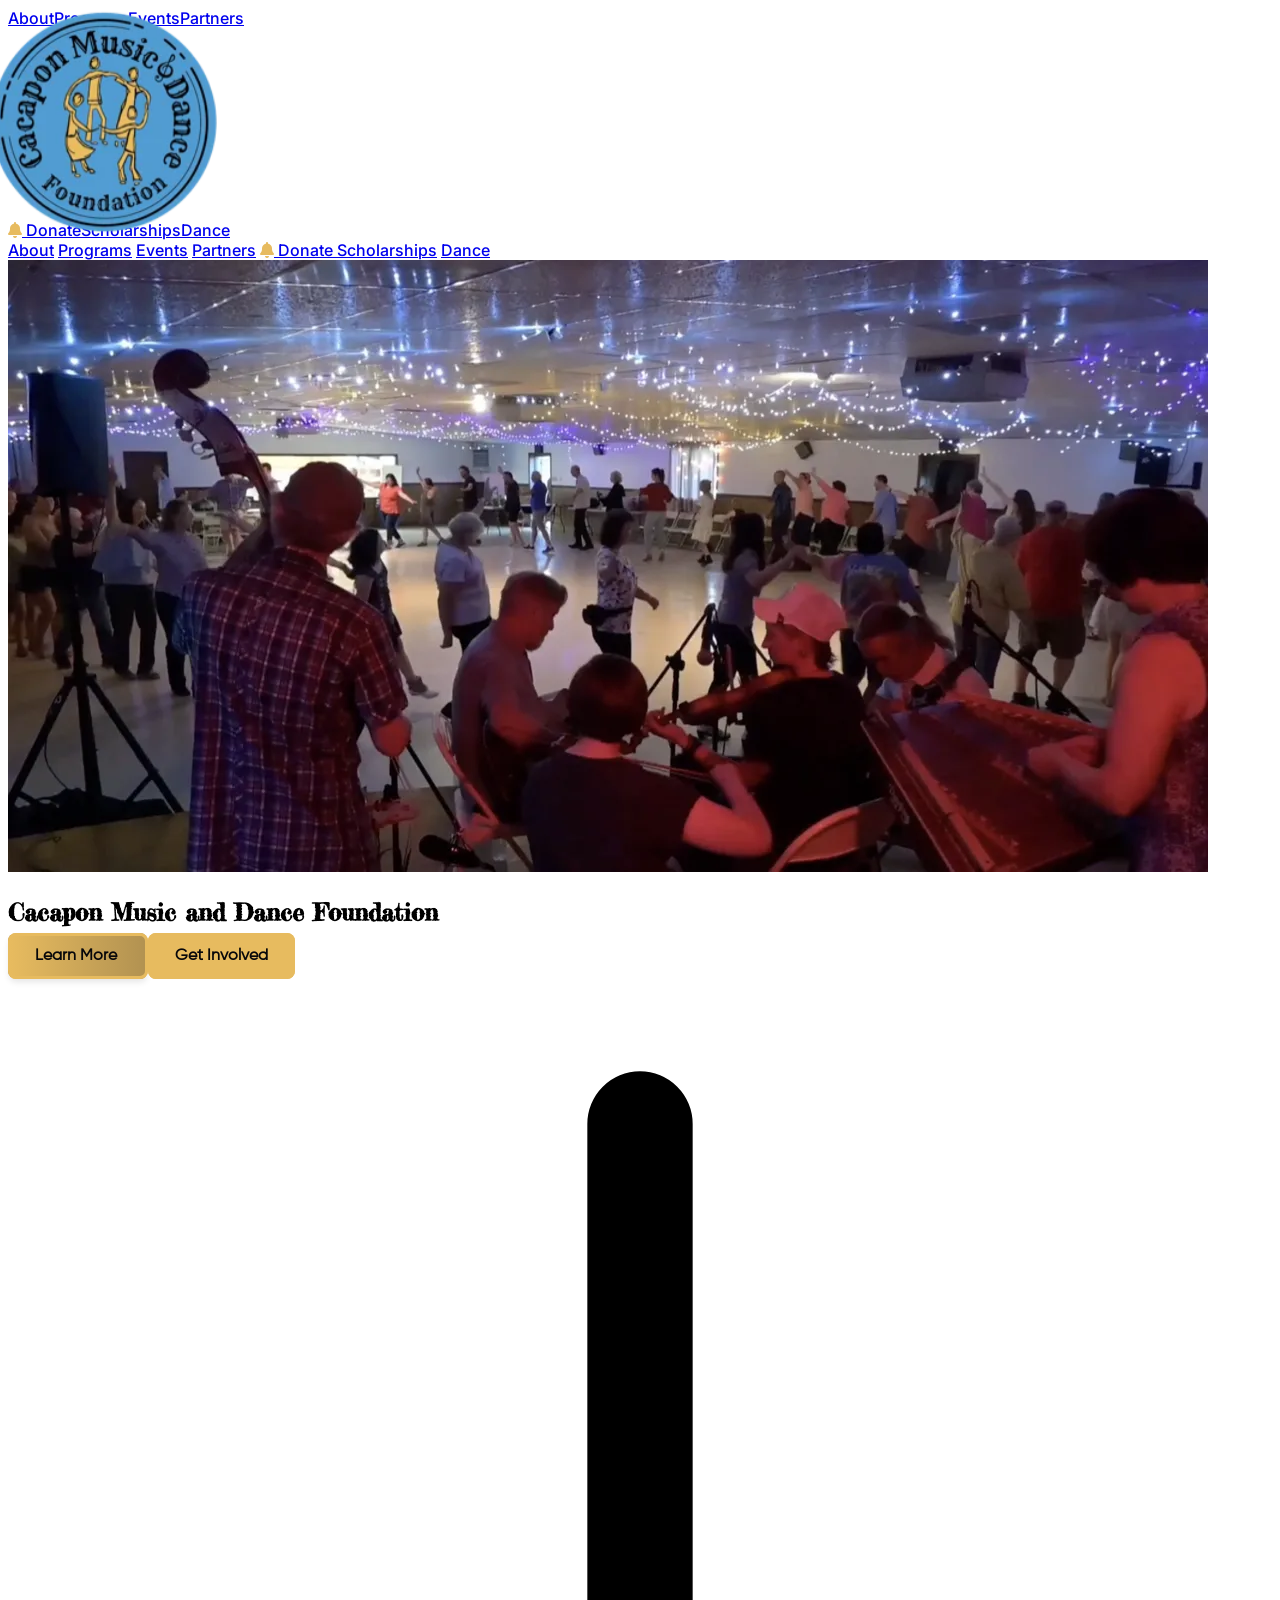
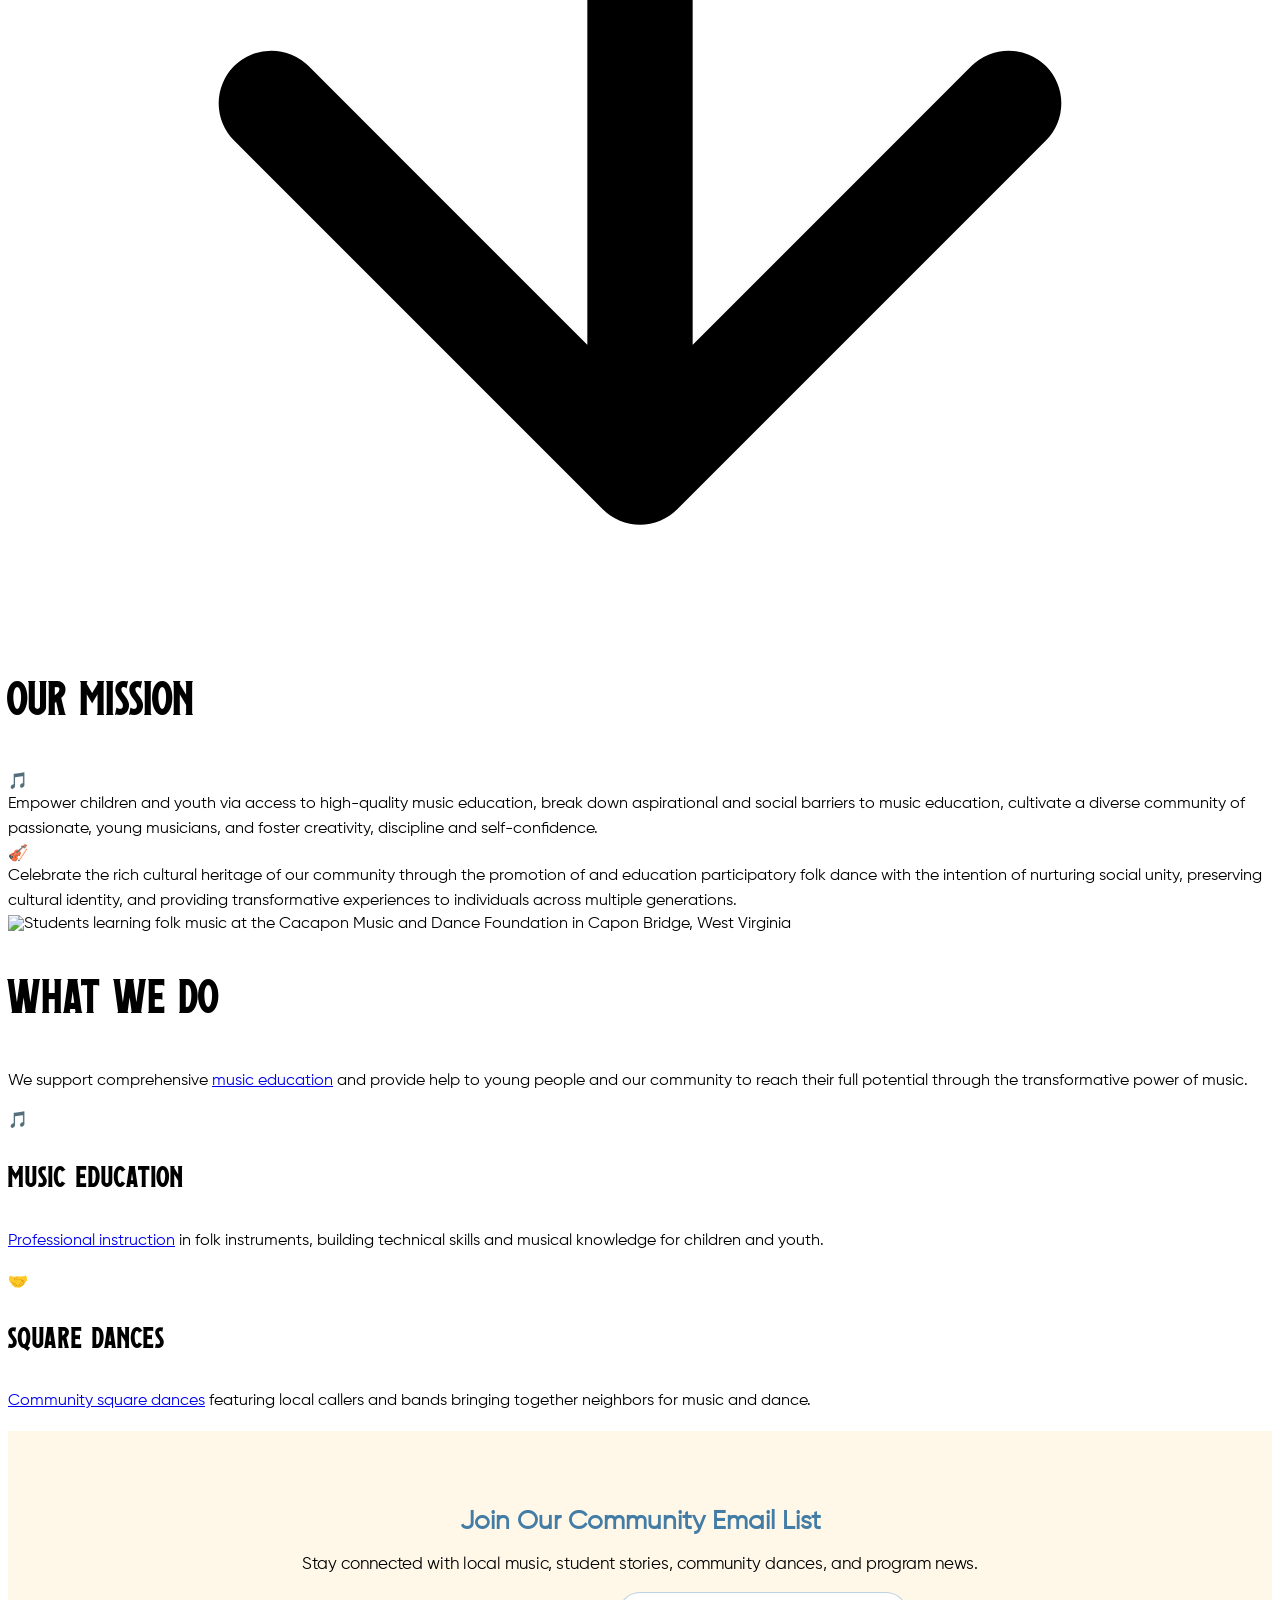
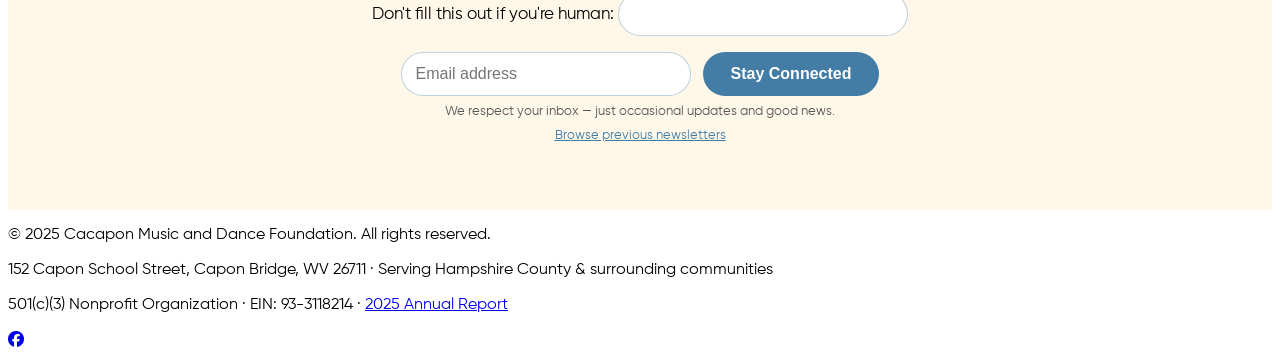
==== index.html @ 74c89f66 "Updated footers for FB icon; FAQ integration with sitemap.xml, llms.txt; Detail to events calendar" ====
<!DOCTYPE html>
<html lang="en">
<head>
    <meta charset="UTF-8">
    <meta name="viewport" content="width=device-width, initial-scale=1.0">
    <link rel="preload" as="image" href="images/CMDF_LOGO_COLOR_8_x8_300_dpi.webp">

    <title>Cacapon Music and Dance Foundation - Community Music & Dance in Capon Bridge, WV</title>
    <meta name="description" content="Cacapon Music and Dance Foundation is a nonprofit arts organization empowering youth in Capon Bridge, WV through music and dance education and community engagement.">

    <!-- Open Graph -->
    <meta property="og:title" content="Cacapon Music and Dance Foundation" />
    <meta property="og:description" content="Empowering youth through music education and community folk dance in Capon Bridge, West Virginia." />
    <meta property="og:image" content="https://cacaponmusicanddancefoundation.netlify.app/images/og-share.jpg" />
    <meta property="og:image:width" content="1200" />
    <meta property="og:image:height" content="630" />
    <meta property="og:url" content="https://cacaponmusicanddancefoundation.netlify.app/" />
    <meta property="og:type" content="website" />
    <meta name="twitter:card" content="summary_large_image" />
    <meta name="twitter:title" content="Cacapon Music and Dance Foundation" />
    <meta name="twitter:description" content="Empowering youth through music education and community folk dance in Capon Bridge, West Virginia." />
    <meta name="twitter:image" content="https://cacaponmusicanddancefoundation.netlify.app/images/og-share.jpg" />

    <!-- Canonical URL -->
    <link rel="canonical" href="https://cacaponmusicanddancefoundation.netlify.app/" />

    <!-- Structured Data -->
    <script type="application/ld+json">
    {
      "@context": "https://schema.org",
      "@type": "NonprofitOrganization",
      "name": "Cacapon Music and Dance Foundation",
      "url": "https://cacaponmusicanddancefoundation.netlify.app",
      "logo": "https://cacaponmusicanddancefoundation.netlify.app/images/CMDF_LOGO_COLOR_8_x8_300_dpi.webp",
      "description": "A nonprofit organization providing music education and folk dance programs for children and the community in Capon Bridge, West Virginia.",
      "address": {
        "@type": "PostalAddress",
        "streetAddress": "152 Capon School Street",
        "addressLocality": "Capon Bridge",
        "addressRegion": "WV",
        "postalCode": "26711",
        "addressCountry": "US"
      },
      "areaServed": {
        "@type": "Place",
        "name": "Hampshire County, West Virginia"
      }
    }
    </script>
    <!-- Tailwind CSS (built) -->
    <link rel="stylesheet" href="assets/tailwind-built.css">

    <!-- Google Fonts -->
    <link rel="preconnect" href="https://fonts.googleapis.com">
    <link rel="preconnect" href="https://fonts.gstatic.com" crossorigin>
    <link href="https://fonts.googleapis.com/css2?family=Roboto:wght@300;400;500;700&family=Fredericka+the+Great&family=Elms+Sans:ital,wght@0,100..900;1,100..900&family=Inter:wght@400;500;600&display=swap" rel="stylesheet" media="print" onload="this.media='all'">

    <!-- Font Awesome for social media icons -->
    <link rel="stylesheet" href="https://cdnjs.cloudflare.com/ajax/libs/font-awesome/6.5.1/css/all.min.css" integrity="sha512-DTOQO9RWCH3ppGqcWaEA1BIZOC6xxalwEsw9c2QQeAIftl+Vegovlnee1c9QX4TctnWMn13TZye+giMm8e2LwA==" crossorigin="anonymous" referrerpolicy="no-referrer" media="print" onload="this.media='all'" />

    <link rel="stylesheet" href="assets/palette.css" media="print" onload="this.media='all'">
    <!-- CMDF Component Styles -->
    <link rel="stylesheet" href="assets/cmdf-components.css?v=2">

    <!-- Page-specific Styles -->
    <style>
        .hero-bg {
            background-image: linear-gradient(rgba(0,0,0,0.4), rgba(0,0,0,0.4)), url('https://images.unsplash.com/photo-1493225457124-a3eb161ffa5f?ixlib=rb-4.0.3&ixid=M3wxMjA3fDB8MHxwaG90by1wYWdlfHx8fGVufDB8fHx8fA%3D%3D&auto=format&fit=crop&w=2070&q=80');
            background-size: cover;
            background-position: center;
        }

        .get-involved-bg {
            background-image: linear-gradient(rgba(245,245,245,0.85), rgba(245,245,245,0.85)), url('images/kids_outdoor_recital.webp');
            background-size: cover;
            background-position: center;
            background-attachment: fixed;
        }

        /* Inline styles moved to cmdf-components.css for better organization */
    </style>
</head>
<body class="scroll-smooth">
    <!-- Header with centered logo on black background -->
    <header class="bg-black fixed w-full top-0 z-50">
        <nav class="container mx-auto px-6 py-4 relative flex items-center justify-between">
            <!-- Left Nav (desktop) -->
            <div class="hidden lg:flex items-center space-x-6 text-white">
                <a href="about.html" class="font-medium px-2 py-1 hover:text-gold transition-colors">About</a>
                <a href="programs.html" class="font-medium px-2 py-1 hover:text-gold transition-colors">Programs</a>
                <a href="events.html" class="font-medium px-2 py-1 hover:text-gold transition-colors">Events</a>
                <a href="partners.html" class="font-medium px-2 py-1 hover:text-gold transition-colors">Partners</a>
            </div>

            <!-- Mobile Menu Button -->
            <button id="mobile-menu-btn" class="lg:hidden text-white" aria-label="Toggle navigation menu">
                <svg class="w-6 h-6" fill="none" stroke="currentColor" viewBox="0 0 24 24">
                    <path stroke-linecap="round" stroke-linejoin="round" stroke-width="2" d="M4 6h16M4 12h16M4 18h16"></path>
                </svg>
            </button>

            <!-- Centered Logo -->
            <div class="absolute left-1/2 top-full -translate-x-1/2 -translate-y-[45%]">
                <a href="index.html" class="inline-block">
                    <img id="header-logo" src="images/CMDF_LOGO_COLOR_8_x8_300_dpi.webp" alt="Cacapon Music and Dance Foundation logo" class="h-20 md:h-24 w-auto object-contain transition-all duration-300 ease-in-out" width="192" height="188" fetchpriority="high" />
                </a>
            </div>

            <!-- Right Nav (desktop) -->
            <div class="hidden lg:flex items-center space-x-6 text-white">
                <a href="donate.html" class="font-medium px-2 py-1 hover:text-gold transition-colors flex items-center gap-2">
                    <i class="fas fa-bell text-sm text-gold bell-continuous"></i>
                    Donate
                </a>
                <a href="scholarships.html" class="font-medium px-2 py-1 hover:text-gold transition-colors">Scholarships</a>
                <a href="dance.html" class="font-medium px-2 py-1 hover:text-gold transition-colors">Dance</a>
            </div>
        </nav>

        <!-- Mobile Menu -->
        <div id="mobile-menu" class="lg:hidden hidden bg-black border-t border-white/10">
            <div class="px-6 py-4 space-y-4">
                <a href="about.html" class="block text-white hover:text-gold font-medium">About</a>
                <a href="programs.html" class="block text-white hover:text-gold font-medium">Programs</a>
                <a href="events.html" class="block text-white hover:text-gold font-medium">Events</a>
                <a href="partners.html" class="block text-white hover:text-gold font-medium">Partners</a>
                <a href="index.html#support" class="block text-white hover:text-gold font-medium flex items-center gap-2">
                    <i class="fas fa-bell text-sm text-gold bell-continuous"></i>
                    Donate
                </a>
                <a href="contact.html#scholarships" class="block text-white hover:text-gold font-medium">Scholarships</a>
                <a href="dance.html" class="block text-white hover:text-gold font-medium">Dance</a>
            </div>
        </div>
    </header>

    <!-- Hero Section with video background -->
    <section id="hero" class="relative min-h-screen text-white">
        <!-- Video background -->
        <div class="hero-container absolute inset-0 overflow-hidden">
            <video class="w-full h-full object-cover" autoplay loop muted playsinline preload="metadata" poster="images/poster-video.webp">
                <source src="images/square-dance-trimmed.mp4" type="video/mp4">
                Your browser does not support the video tag.
            </video>
            <!-- Dark overlay for readability -->
            <div class="absolute inset-0 bg-black/50"></div>
        </div>

        <!-- Overlayed content using responsive typography -->
        <div class="relative z-10 container mx-auto px-6 text-center flex items-center justify-center min-h-screen fade-in font-hero">
            <div>
                <h1 id="title" class="text-5xl md:text-7xl font-normal mb-6 leading-tight font-fredericka">
                    Cacapon Music and Dance Foundation
                </h1>

                <div class="flex flex-col sm:flex-row gap-8 justify-center">
                    <a href="#get-involved" class="btn-cmdf-primary text-lg px-8 py-4">
                        Learn More
                    </a>
                    <a href="donate.html" class="btn-cmdf-secondary text-lg px-8 py-4">
                        Get Involved
                    </a>
                </div>
            </div>
        </div>

        <!-- Scroll indicator -->
        <div class="absolute bottom-8 left-1/2 transform -translate-x-1/2 text-white animate-bounce">
            <svg class="w-6 h-6" fill="none" stroke="currentColor" viewBox="0 0 24 24">
                <path stroke-linecap="round" stroke-linejoin="round" stroke-width="2" d="M19 14l-7 7m0 0l-7-7m7 7V3"></path>
            </svg>
        </div>
    </section>

    <!-- About Section with Style Guide Cards -->
    <section id="about" class="py-20 bg-white">
        <div class="container mx-auto px-6">
            <div class="max-w-6xl mx-auto">
                <div class="grid lg:grid-cols-2 gap-12 items-center">
                    <div class="fade-in">
                        <h2 class="text-display-lg text-cmdf-black mb-6">
                            Our mission
                        </h2>
                        <p class="text-lg text-medium-gray mb-6 leading-relaxed">
                            
                        </p>
                        <div class="space-y-4">
                            <div class="flex items-center space-x-4">
                                <div class="icon-circle-gold">
                                    <span class="font-bold">🎵</span>
                                </div>
                                <span class="text-body text-cmdf-black font-medium">Empower children and youth via access to high-quality music education, break down aspirational and social barriers to music education, cultivate a diverse community of passionate, young musicians, and foster creativity, discipline and self-confidence.</span>
                            </div>
                            <div class="flex items-center space-x-4">
                                <div class="icon-circle-gold">
                                    <span class="font-bold">🎻</span>
                                </div>
                                <span class="text-body text-cmdf-black font-medium">Celebrate the rich cultural heritage of our community through the promotion of and education participatory folk dance with the intention of nurturing social unity, preserving cultural identity, and providing transformative experiences to individuals across multiple generations.</span>
                            </div>
                        </div>
                    </div>
                    <div class="fade-in">
                        <img src="https://images.unsplash.com/photo-1511379938547-c1f69419868d?ixlib=rb-4.0.3&ixid=M3wxMjA3fDB8MHxwaG90by1wYWdlfHx8fGVufDB8fHx8fA%3D%3D&auto=format&fit=crop&w=1470&q=80"
                             alt="Students learning folk music at the Cacapon Music and Dance Foundation in Capon Bridge, West Virginia"
                             class="rounded-lg shadow-xl w-full h-96 object-cover">
                    </div>
                </div>
            </div>
        </div>
    </section>

    <!-- Get Involved Section using Style Guide Cards -->
    <section  id="get-involved" class="py-20 get-involved-bg">
        <div class="container mx-auto px-6">
            <div class="text-center mb-16 fade-in">
                <h2 class="text-display-lg text-cmdf-black mb-6">What We Do</h2>
                <p class="text-body-lg text-medium-gray max-w-3xl mx-auto">
                    We support comprehensive <a href="programs.html" class="text-cmdf-blue hover:text-gold transition-colors underline">music education</a> and provide help to young people and our community to reach their full potential through the transformative power of music.
                </p>
            </div>

            <div class="grid md:grid-cols-2 gap-8 max-w-4xl mx-auto">
                <div class="card-cmdf fade-in-delay-1 text-center p-8">
                    <div class="w-20 h-20 bg-gold rounded-full flex items-center justify-center mx-auto mb-6">
                        <span class="text-3xl">🎵</span>
                    </div>
                    <h3 class="text-heading-lg text-cmdf-black mb-4">Music Education</h3>
                    <p class="text-body text-medium-gray">
                        <a href="scholarships.html" class="text-medium-gray hover:text-gold transition-colors underline">Professional instruction</a> in folk instruments, building technical skills and musical knowledge for children and youth.
                    </p>
                </div>

                <div class="card-cmdf fade-in-delay-3 text-center p-8">
                    <div class="w-20 h-20 bg-gold rounded-full flex items-center justify-center mx-auto mb-6">
                        <span class="text-3xl">🤝</span>
                    </div>
                    <h3 class="text-heading-lg text-cmdf-black mb-4">Square Dances</h3>
                    <p class="text-body text-medium-gray">
                        <a href="dance.html" class="text-medium-gray hover:text-gold transition-colors underline">Community square dances</a> featuring local callers and bands bringing together neighbors for music and dance.
                    </p>
                </div>
            </div>
        </div>
    </section>
    <!-- Footer Email Signup -->
    <section class="footer-strip">
        <div class="footer-strip-inner">
            <h3>Join Our Community Email List</h3>
            <p>
                Stay connected with local music, student stories, community dances, and program news.
            </p>

            <form name="footer-signup" method="POST" data-netlify="true" data-netlify-honeypot="bot-field">
                <input type="hidden" name="form-name" value="footer-signup">
                <p class="hidden">
                    <label>Don't fill this out if you're human:
                        <input name="bot-field" />
                    </label>
                </p>

                <div class="footer-form-row">
                    <input type="email" name="email" placeholder="Email address" required>
                    <button type="submit">Stay Connected</button>
                </div>

                <small class="privacy-note">
                    We respect your inbox — just occasional updates and good news.
                </small>
            </form>
            <p style="margin-top: 8px; font-size: smaller; font-family: 'Gilroy', sans-serif;">
                <a href="https://us7.campaign-archive.com/home/?u=f2b562a267fa144877802007c&amp;id=85efa6d2bb"
                   target="_blank" rel="noopener noreferrer"
                   style="color: #437ca5;" class="underline hover:opacity-75 transition-opacity">
                    Browse previous newsletters
                </a>
            </p>
        </div>
    </section>

    <!-- Footer -->
    <footer class="bg-black py-6">
        <div class="container mx-auto px-6 text-center">
            <p class="text-white font-medium">
                © 2025 Cacapon Music and Dance Foundation. All rights reserved.
            </p>
            <p class="text-white/60 text-sm mt-1" style="font-family: 'Gilroy', sans-serif;">
                152 Capon School Street, Capon Bridge, WV 26711 · Serving Hampshire County &amp; surrounding communities
            </p>
            <p class="text-white/60 text-sm mt-1" style="font-family: 'Gilroy', sans-serif;">
                501(c)(3) Nonprofit Organization · EIN: 93-3118214 ·
                <a href="2025%20Annual%20Report.pdf" target="_blank" rel="noopener noreferrer" class="text-gold hover:underline">2025 Annual Report</a>
            </p>
            <div class="mt-4 flex justify-center">
                <a href="https://www.facebook.com/groups/caponbridgeoldtimemusicanddance"
                   target="_blank" rel="noopener noreferrer"
                   aria-label="CMDF on Facebook"
                   class="text-white/50 hover:text-gold transition-colors">
                    <i class="fa-brands fa-facebook text-2xl"></i>
                </a>
            </div>
        </div>
    </footer>

    <!-- JavaScript -->
    <script src="assets/js/main.js" defer></script>
</body>
</html>
---- assets/palette.css ----
:root{--steel-blue:#437CA5;--celestial-blue:#549ED2;--hunyadi-yellow:#E7BB5F;--lion:#B29251;--cmdf-black:#07070A;--light-gray:#f5f5f5;--medium-gray:#666666;--color-primary:var(--steel-blue);--color-secondary:var(--celestial-blue);--color-accent:var(--hunyadi-yellow);--color-accent-dark:var(--lion);--color-dark:var(--cmdf-black);--color-light:var(--light-gray);--color-medium:var(--medium-gray)}.contact-newsletter{background:#fbf5e6;padding:90px 20px;display:flex;justify-content:center}.contact-wrapper{max-width:850px;background:#fff;border-radius:14px;padding:50px;box-shadow:0 18px 45px rgba(0,0,0,.12)}.contact-newsletter h2{margin-top:0;color:#437ca5;font-size:32px;font-weight:700}.contact-intro{color:#2e2e35;font-size:18px;line-height:1.5;margin-bottom:25px}.form-grid{display:grid;grid-template-columns:1fr 1fr;gap:20px}.contact-newsletter label{display:block;color:#1e1e24;font-weight:600;margin-bottom:10px}.contact-newsletter input,.contact-newsletter textarea{width:100%;padding:12px 14px;border-radius:10px;border:1.5px solid rgba(67,124,165,.35);font-size:16px;margin-top:6px}.contact-newsletter input:focus,.contact-newsletter textarea:focus{outline:0;border-color:#437ca5;box-shadow:0 0 0 2px rgba(67,124,165,.2)}.checkbox-row{display:flex;align-items:center;gap:10px;margin:20px 0;font-weight:500}.checkbox-row input{width:auto}.contact-btn{background:#437ca5;color:#fff;border:none;border-radius:50px;padding:14px 34px;font-size:18px;font-weight:700;cursor:pointer;transition:background .25s ease}.contact-btn:hover{background:#549ed2}.contact-note{font-size:14px;color:#555;margin-top:15px}@media (max-width:700px){.form-grid{grid-template-columns:1fr}.contact-wrapper{padding:35px 20px}}.footer-strip{background:#fff8e9;padding:50px 20px}.footer-strip-inner{max-width:900px;margin:auto;text-align:center}.footer-strip h3{color:#437ca5;font-size:26px;margin-bottom:10px}.footer-strip p{font-size:17px;margin-bottom:16px}.footer-form-row{display:flex;justify-content:center;gap:12px;flex-wrap:wrap}.footer-strip input{padding:12px 14px;border-radius:40px;border:1.5px solid rgba(67,124,165,.35);min-width:260px;font-size:16px}.footer-strip input:focus{outline:0;border-color:#437ca5;box-shadow:0 0 0 2px rgba(67,124,165,.2)}.footer-strip button{background:#437ca5;color:#fff;border-radius:40px;border:none;padding:12px 28px;font-size:16px;font-weight:700;cursor:pointer;transition:background .25s ease}.footer-strip button:hover{background:#549ed2}.privacy-note{display:block;margin-top:8px;color:#555}@media (max-width:700px){.footer-form-row{flex-direction:column}.footer-strip button{width:100%}.footer-strip input{width:100%}}.thankyou-wrapper{max-width:720px;margin:80px auto;background:#fff;padding:32px 40px;border-radius:14px;box-shadow:0 14px 30px rgba(0,0,0,.1);text-align:center;line-height:1.5}.thankyou-wrapper h1{color:#437ca5;font-size:32px;font-weight:700;margin-bottom:20px}.thankyou-wrapper p{color:#2e2e35;font-size:18px;margin-bottom:20px}.btn{display:inline-block;margin-top:20px;padding:12px 22px;background:#437ca5;color:#fff;border-radius:10px;text-decoration:none;font-weight:600;transition:background .25s ease}.btn:hover{background:#549ed2}
---- assets/cmdf-components.css ----
@font-face{font-family:'Howards Eight';src:url('./howards-eight.ttf') format('truetype');font-weight:400;font-style:normal;font-display:swap}@font-face{font-family:Gilroy;src:url('./Gilroy-Regular.ttf') format('truetype');font-weight:400;font-style:normal;font-display:swap}body{font-family:Gilroy,Roboto,-apple-system,BlinkMacSystemFont,'Segoe UI',sans-serif}.typography-display{font-family:'Howards Eight',serif;line-height:1.1;letter-spacing:-.025em}.typography-heading{font-family:'Howards Eight',serif;line-height:1.2;letter-spacing:-.01em}.typography-body{font-family:Gilroy,sans-serif;line-height:1.6}.typography-caption{font-family:Gilroy,sans-serif;line-height:1.4;font-size:.875rem}.btn-nav-gold,header,header nav,header nav a,header nav button,nav a{font-family:Inter,-apple-system,BlinkMacSystemFont,'Segoe UI',sans-serif!important;font-weight:500}header nav a:hover:not(.btn-nav-gold){color:#e7bb5f!important}#hero,#hero *,.font-hero,.font-hero *{font-family:Gilroy,"Elms Sans",sans-serif!important;font-optical-sizing:auto;font-style:normal}.font-elms-sans,.font-elms-sans *{font-family:"Elms Sans",sans-serif;font-optical-sizing:auto;font-style:normal}#hero .font-fredericka,#title,.font-fredericka{font-family:'Fredericka the Great',cursive!important}.font-howards-eight{font-family:'Howards Eight',serif!important}.font-gilroy{font-family:Gilroy,sans-serif!important}.text-display-xl{font-family:'Howards Eight',serif;font-size:clamp(2.5rem, 5vw, 4rem);line-height:1.1;letter-spacing:-.025em;font-weight:400}.text-display-lg{font-family:'Howards Eight',serif;font-size:clamp(2rem, 4vw, 3rem);line-height:1.15;letter-spacing:-.02em;font-weight:400}.text-heading-xl{font-family:'Howards Eight',serif;font-size:clamp(1.75rem, 3vw, 2.25rem);line-height:1.2;letter-spacing:-.01em;font-weight:400}.text-heading-lg{font-family:'Howards Eight',serif;font-size:clamp(1.5rem, 2.5vw, 1.875rem);line-height:1.25;font-weight:400}.text-heading-md{font-family:'Howards Eight',serif;font-size:clamp(1.25rem, 2vw, 1.5rem);line-height:1.3;font-weight:400}.text-body-xl{font-family:Gilroy,sans-serif;font-size:clamp(1.125rem, 1.5vw, 1.25rem);line-height:1.6;font-weight:400}.text-body-lg{font-family:Gilroy,sans-serif;font-size:clamp(1rem, 1.25vw, 1.125rem);line-height:1.6;font-weight:400}.text-body{font-family:Gilroy,sans-serif;font-size:1rem;line-height:1.6;font-weight:400}.text-caption{font-family:Gilroy,sans-serif;font-size:.875rem;line-height:1.4;font-weight:500}.fade-in{opacity:0;transform:translateY(30px);transition:opacity .6s ease-out,transform .6s ease-out}@keyframes bellRing{0%,100%,50%{transform:rotate(0)}10%{transform:rotate(-8deg)}20%{transform:rotate(8deg)}30%{transform:rotate(-6deg)}40%{transform:rotate(6deg)}}.bell-ring{display:inline-block;animation:bellRing .8s ease-in-out infinite;animation-iteration-count:1;animation-delay:3s}.bell-continuous{display:inline-block;animation:bellRing .8s ease-in-out;animation-iteration-count:1}.bell-continuous{animation-delay:0s;animation-iteration-count:infinite;animation-duration:2.8s;color:#e7bb5f!important}.fade-in.visible{opacity:1;transform:translateY(0)}.fade-in-delay-1{opacity:0;transform:translateY(40px);transition:opacity .8s ease-out,transform .8s ease-out;transition-delay:0.1s}.fade-in-delay-2{opacity:0;transform:translateY(40px);transition:opacity .8s ease-out,transform .8s ease-out;transition-delay:0.3s}.fade-in-delay-3{opacity:0;transform:translateY(40px);transition:opacity .8s ease-out,transform .8s ease-out;transition-delay:0.5s}.fade-in-delay-4{opacity:0;transform:translateY(40px);transition:opacity .8s ease-out,transform .8s ease-out;transition-delay:0.7s}.fade-in-delay-1.visible,.fade-in-delay-2.visible,.fade-in-delay-3.visible,.fade-in-delay-4.visible{opacity:1;transform:translateY(0)}.bg-linen-texture{background-color:#f0ebe3;background-image:url("data:image/svg+xml,%3Csvg xmlns='http://www.w3.org/2000/svg' width='4' height='4'%3E%3Crect width='4' height='4' fill='%23f0ebe3'/%3E%3Crect width='1' height='1' fill='%23e6dfd4'/%3E%3Crect x='2' y='2' width='1' height='1' fill='%23ebe5db'/%3E%3C/svg%3E")}.leadership-photo{transition:transform .4s ease,box-shadow .4s ease}.leadership-photo:hover{transform:scale(1.08);box-shadow:0 8px 25px rgba(231,187,95,.3)}.nav-link{position:relative;transition:color .3s ease}.nav-link::after{content:'';position:absolute;width:0;height:2px;bottom:-4px;left:0;background-color:#e7bb5f;transition:width .3s ease}.nav-link:hover::after{width:100%}.btn-cmdf-primary{background:linear-gradient(to right,#e7bb5f,#b29251)!important;color:#07070a!important;border:3px solid #e7bb5f!important;padding:.75rem 1.5rem!important;border-radius:.5rem!important;font-weight:600!important;transition:all .2s ease!important;box-shadow:0 4px 6px -1px rgba(0,0,0,.1)!important;text-decoration:none!important}.btn-cmdf-primary:hover{background:linear-gradient(to right,#b29251,#a08245)!important;color:#07070a!important;box-shadow:0 10px 15px -3px rgba(0,0,0,.1)!important;transform:translateY(-2px)!important}.btn-cmdf-secondary{background:#e7bb5f!important;color:#07070a!important;border:3px solid #e7bb5f!important;padding:.75rem 1.5rem!important;border-radius:.5rem!important;font-weight:600!important;transition:all .2s ease!important;text-decoration:none!important}.btn-cmdf-secondary:hover{background:#b29251!important;border-color:#b29251!important;color:#07070a!important;transform:translateY(-2px)!important}.icon-circle-gold{@apply w-8 h-8 bg-gold rounded-full flex items-center justify-center text-cmdf-black;}.btn-nav-gold{background-color:#e7bb5f;color:#07070a;padding:.5rem 1rem;border-radius:9999px;font-weight:600;font-size:.875rem;box-shadow:0 6px 14px rgba(0,0,0,.25);transition:all .2s ease;display:inline-block;text-decoration:none}.btn-nav-gold:hover{background-color:#b29251;color:#fff;box-shadow:0 8px 18px rgba(0,0,0,.3)}
@media (min-width:1024px){header nav>div.hidden{display:flex!important}#mobile-menu-btn{display:none!important}}
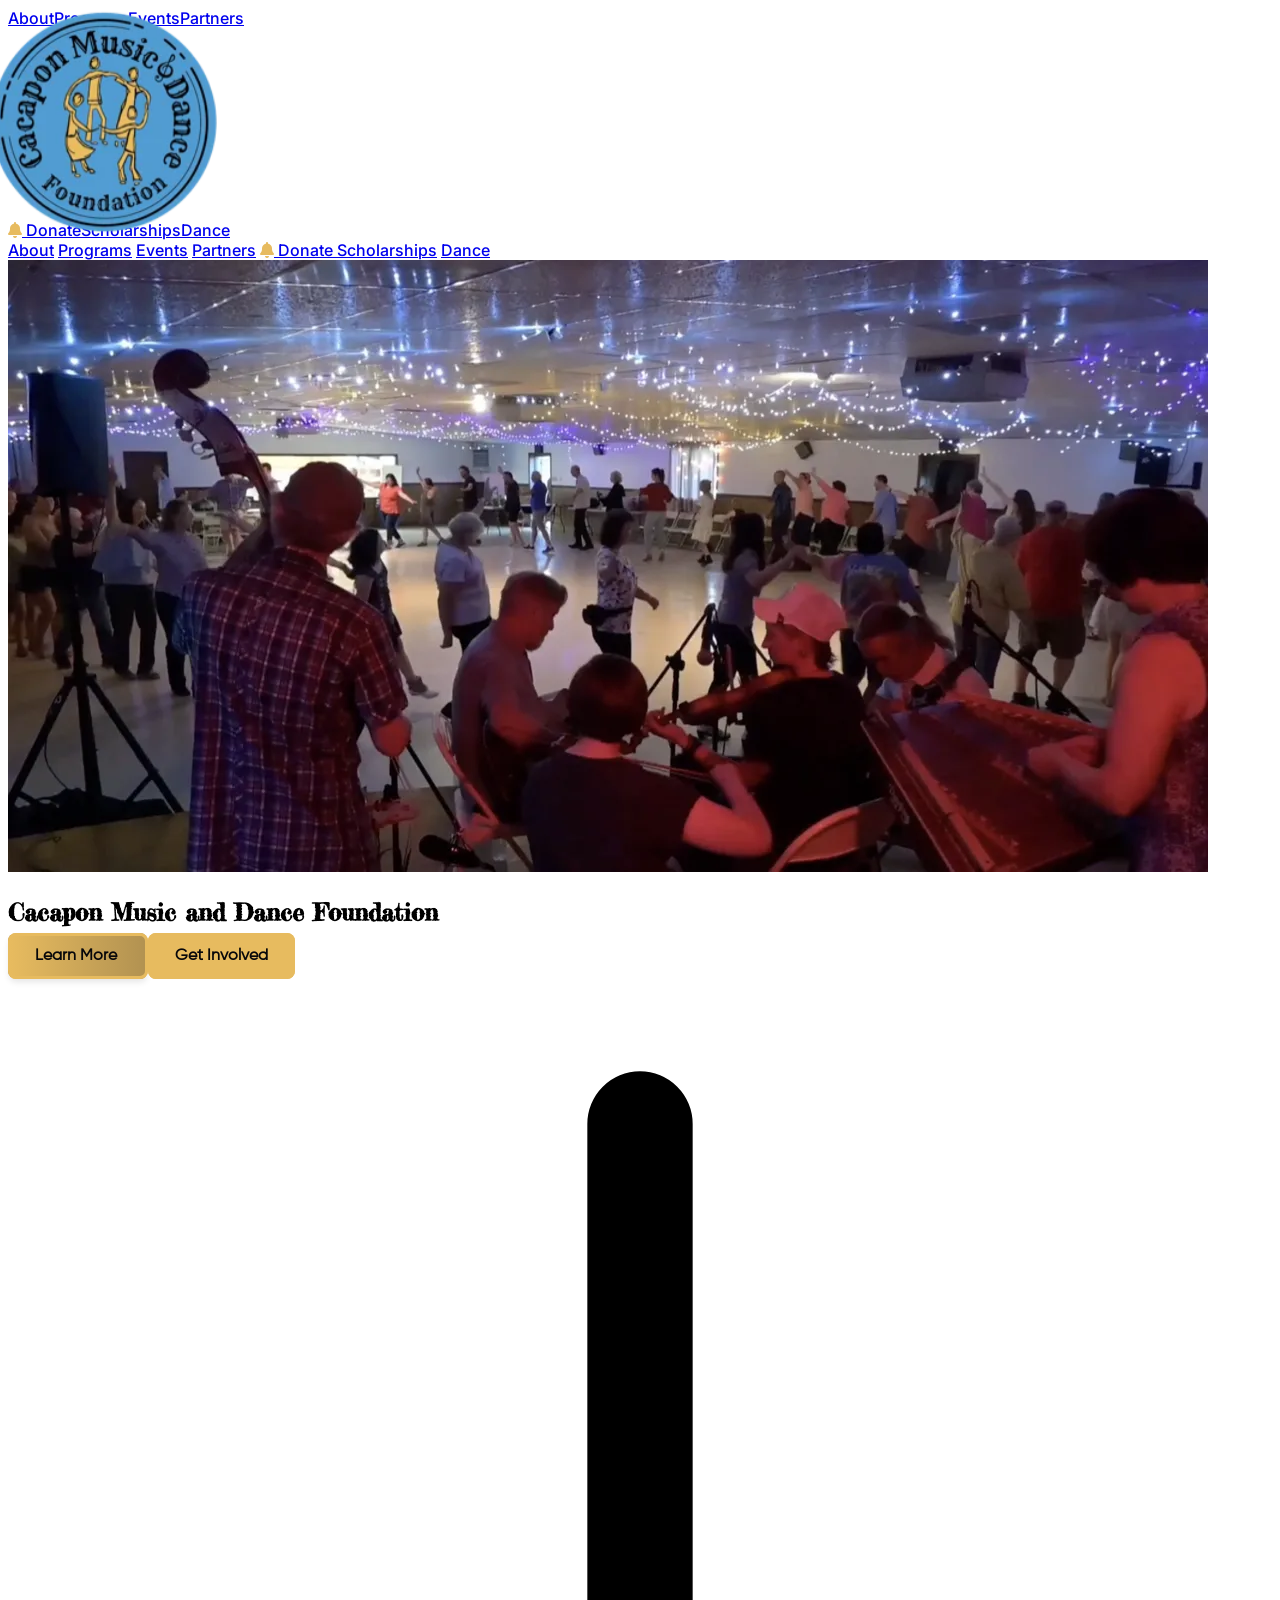
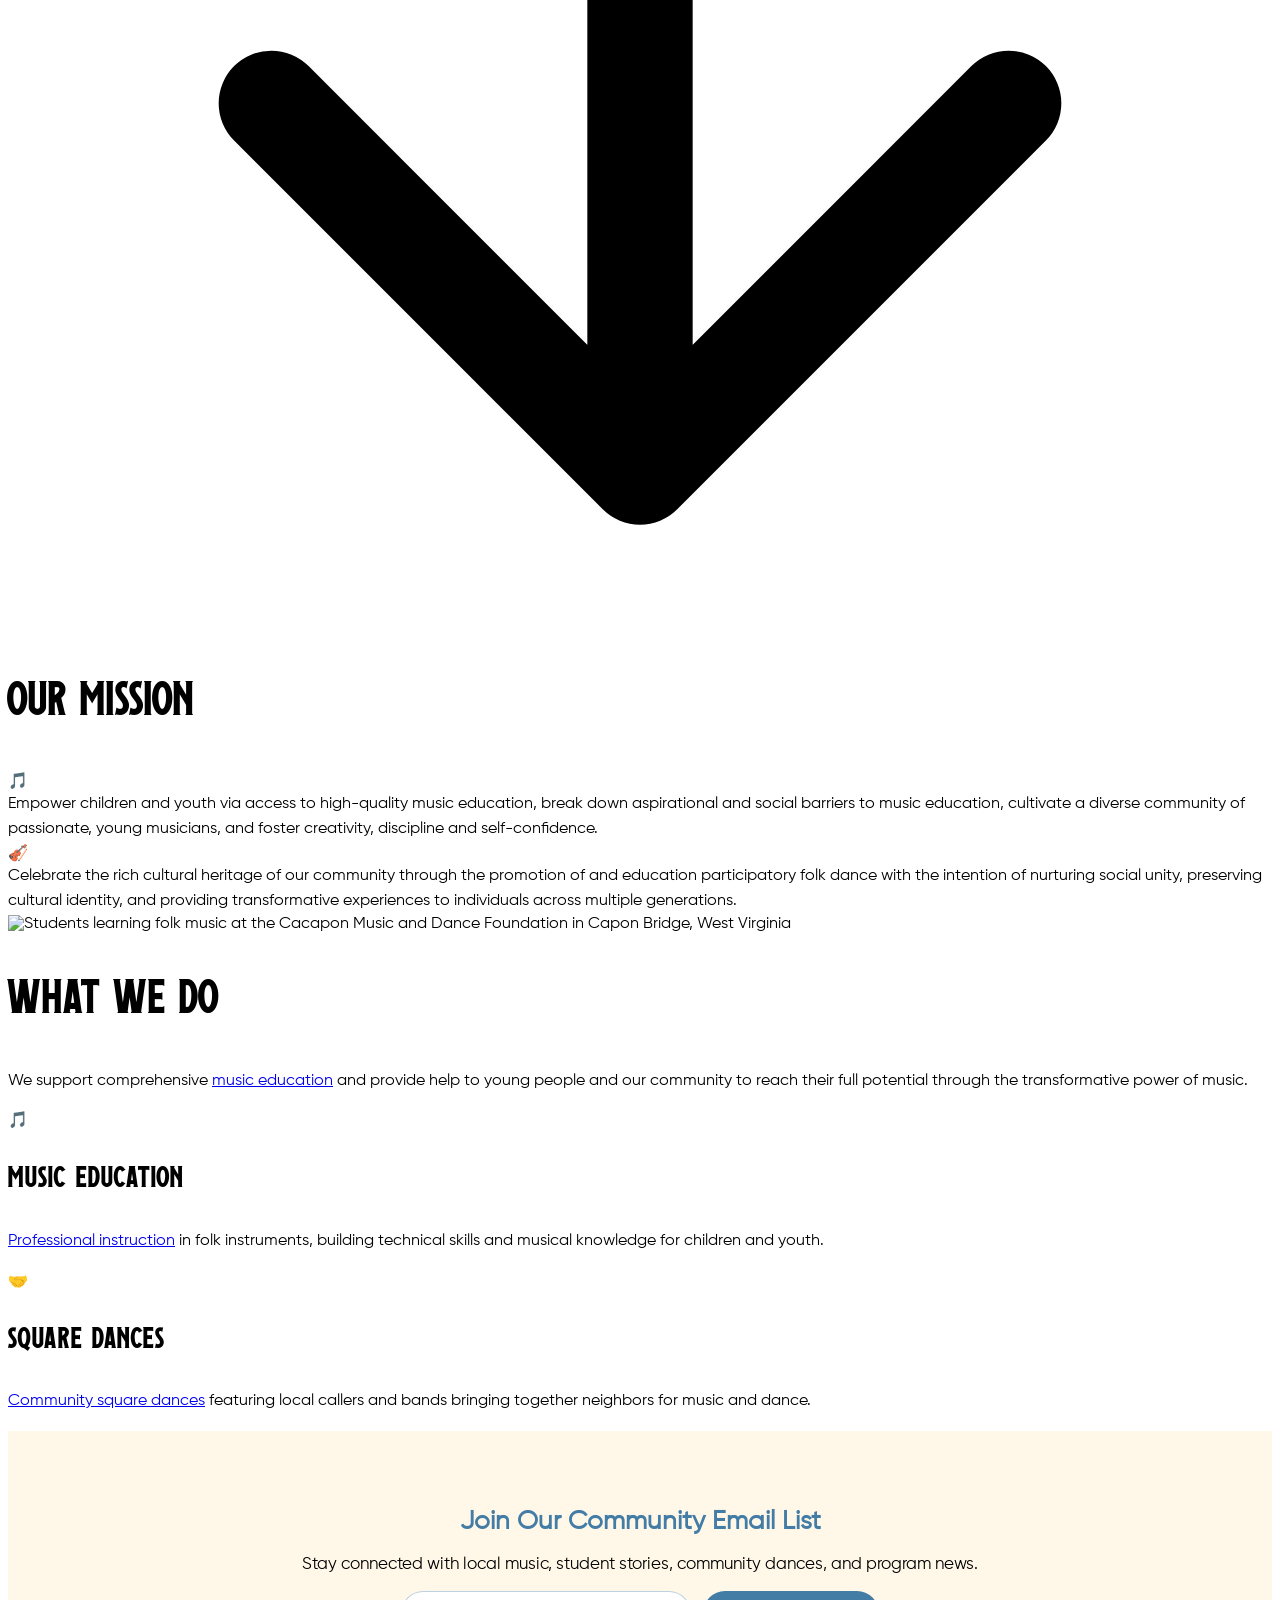
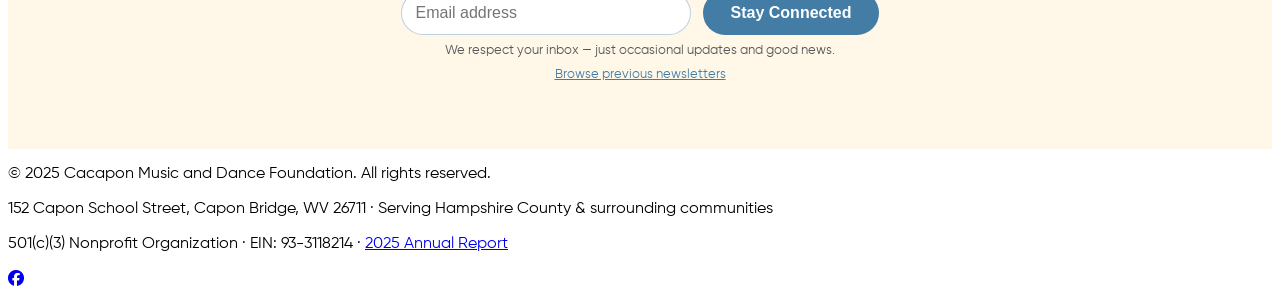
==== commit 5563b016: "Integrated mailchimp API" ====
--- a/index.html
+++ b/index.html
@@ -250,13 +250,9 @@
                 Stay connected with local music, student stories, community dances, and program news.
             </p>
 
-            <form name="footer-signup" method="POST" data-netlify="true" data-netlify-honeypot="bot-field">
-                <input type="hidden" name="form-name" value="footer-signup">
-                <p class="hidden">
-                    <label>Don't fill this out if you're human:
-                        <input name="bot-field" />
-                    </label>
-                </p>
+            <form class="footer-subscribe-form">
+                <!-- Honeypot (server-side checked) -->
+                <input type="text" name="website" style="display:none" tabindex="-1" autocomplete="off">
 
                 <div class="footer-form-row">
                     <input type="email" name="email" placeholder="Email address" required>
@@ -266,6 +262,7 @@
                 <small class="privacy-note">
                     We respect your inbox — just occasional updates and good news.
                 </small>
+                <div class="subscribe-message" aria-live="polite" style="display:none; margin-top:8px; font-size:0.9em;"></div>
             </form>
             <p style="margin-top: 8px; font-size: smaller; font-family: 'Gilroy', sans-serif;">
                 <a href="https://us7.campaign-archive.com/home/?u=f2b562a267fa144877802007c&amp;id=85efa6d2bb"
@@ -294,7 +291,7 @@
                 <a href="https://www.facebook.com/groups/caponbridgeoldtimemusicanddance"
                    target="_blank" rel="noopener noreferrer"
                    aria-label="CMDF on Facebook"
-                   class="text-white/50 hover:text-gold transition-colors">
+                   class="text-white/60 hover:text-gold transition-colors">
                     <i class="fa-brands fa-facebook text-2xl"></i>
                 </a>
             </div>
@@ -303,5 +300,6 @@
 
     <!-- JavaScript -->
     <script src="assets/js/main.js" defer></script>
+    <script src="assets/js/subscribe.js" defer></script>
 </body>
 </html>
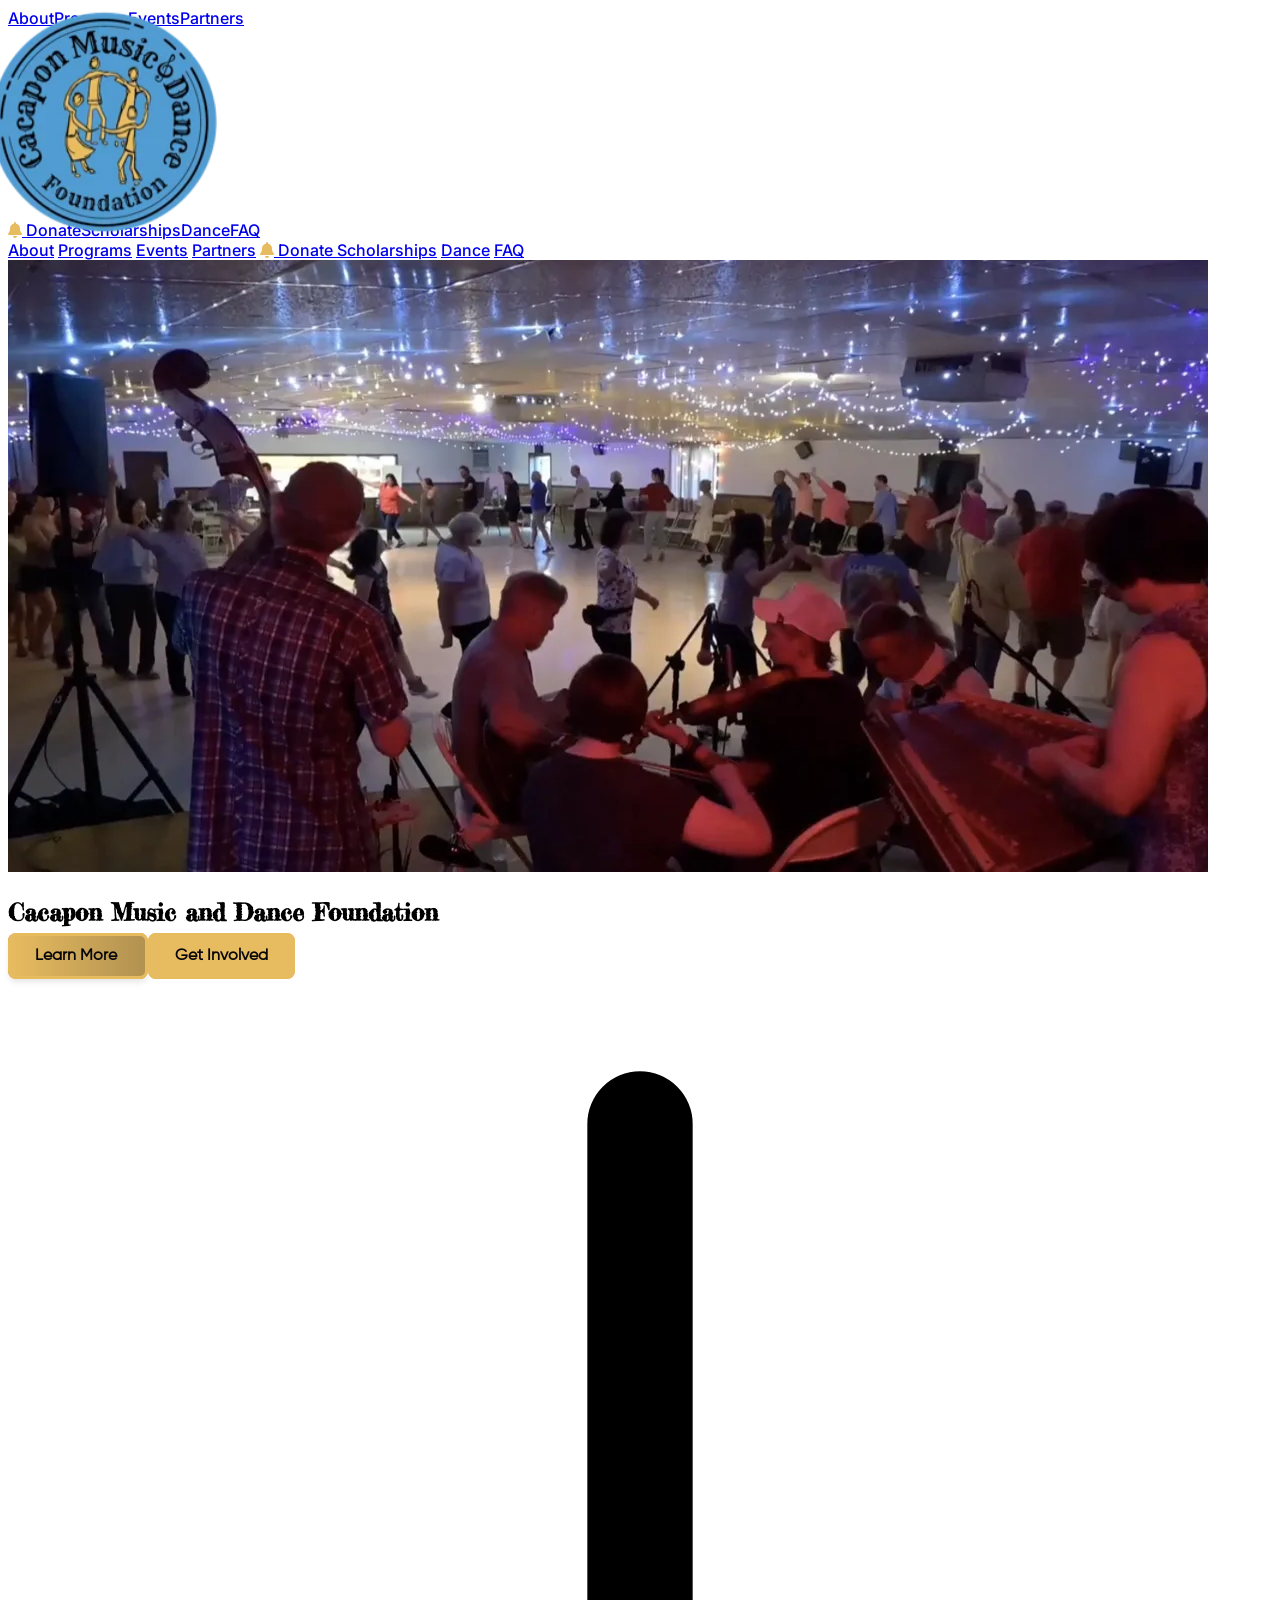
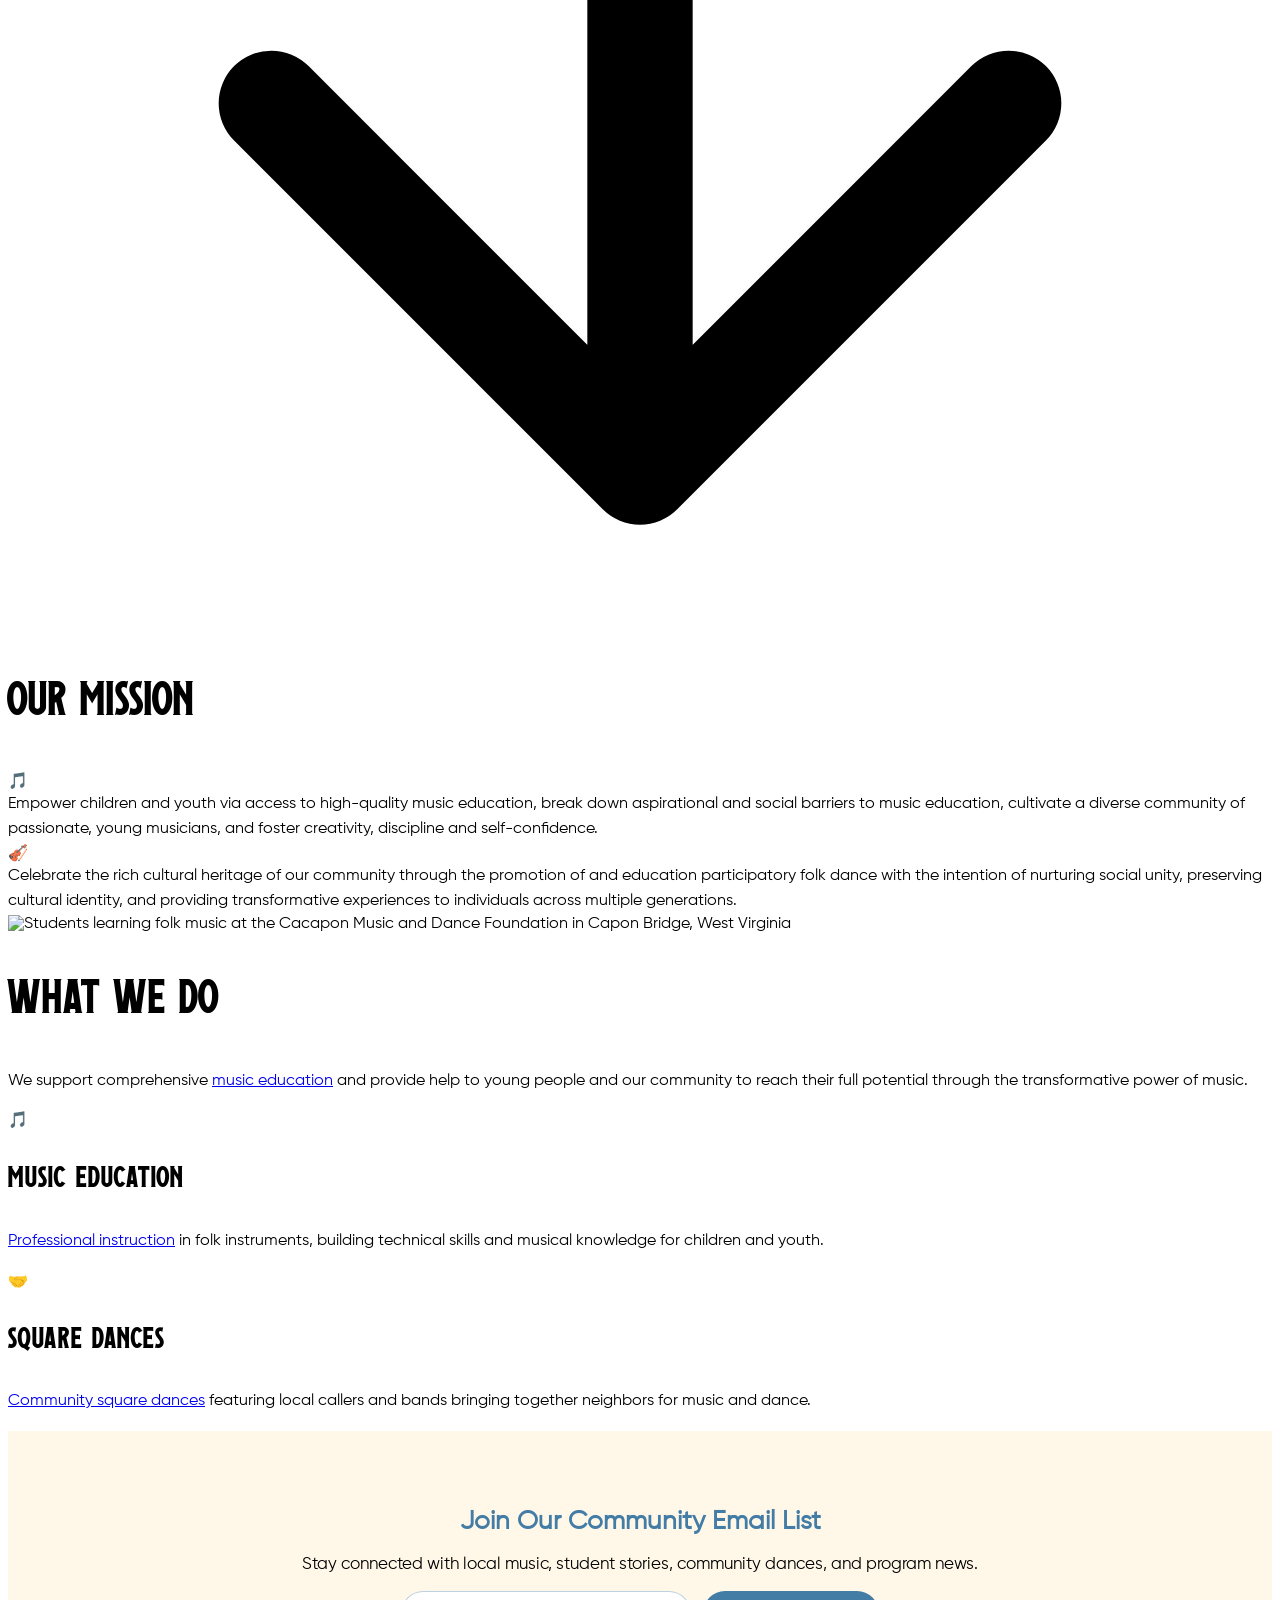
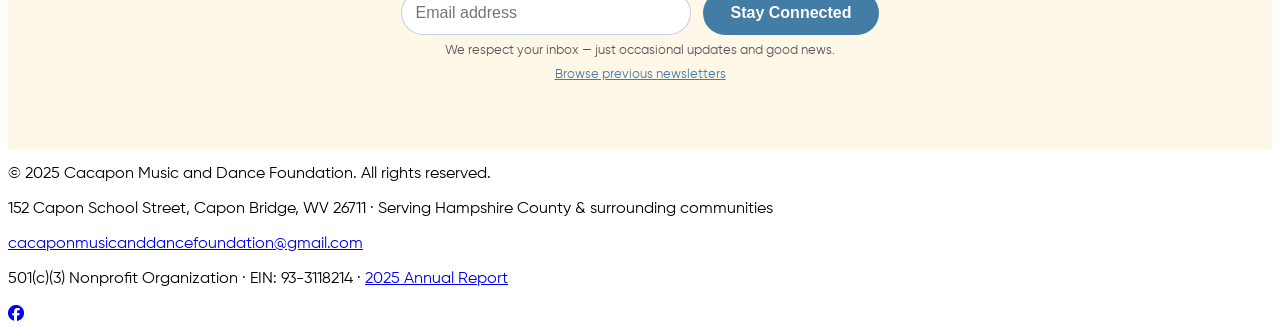
==== commit 37613985: "Added email to footer, added menu link to FAQ, added calendar subscription button, added a general d" ====
--- a/index.html
+++ b/index.html
@@ -114,6 +114,7 @@
                 </a>
                 <a href="scholarships.html" class="font-medium px-2 py-1 hover:text-gold transition-colors">Scholarships</a>
                 <a href="dance.html" class="font-medium px-2 py-1 hover:text-gold transition-colors">Dance</a>
+                <a href="faq.html" class="font-medium px-2 py-1 hover:text-gold transition-colors">FAQ</a>
             </div>
         </nav>
 
@@ -130,6 +131,7 @@
                 </a>
                 <a href="contact.html#scholarships" class="block text-white hover:text-gold font-medium">Scholarships</a>
                 <a href="dance.html" class="block text-white hover:text-gold font-medium">Dance</a>
+                <a href="faq.html" class="block text-white hover:text-gold font-medium">FAQ</a>
             </div>
         </div>
     </header>
@@ -284,6 +286,9 @@
                 152 Capon School Street, Capon Bridge, WV 26711 · Serving Hampshire County &amp; surrounding communities
             </p>
             <p class="text-white/60 text-sm mt-1" style="font-family: 'Gilroy', sans-serif;">
+                <a href="mailto:cacaponmusicanddancefoundation@gmail.com" class="text-gold hover:underline">cacaponmusicanddancefoundation@gmail.com</a>
+            </p>
+            <p class="text-white/60 text-sm mt-1" style="font-family: 'Gilroy', sans-serif;">
                 501(c)(3) Nonprofit Organization · EIN: 93-3118214 ·
                 <a href="2025%20Annual%20Report.pdf" target="_blank" rel="noopener noreferrer" class="text-gold hover:underline">2025 Annual Report</a>
             </p>
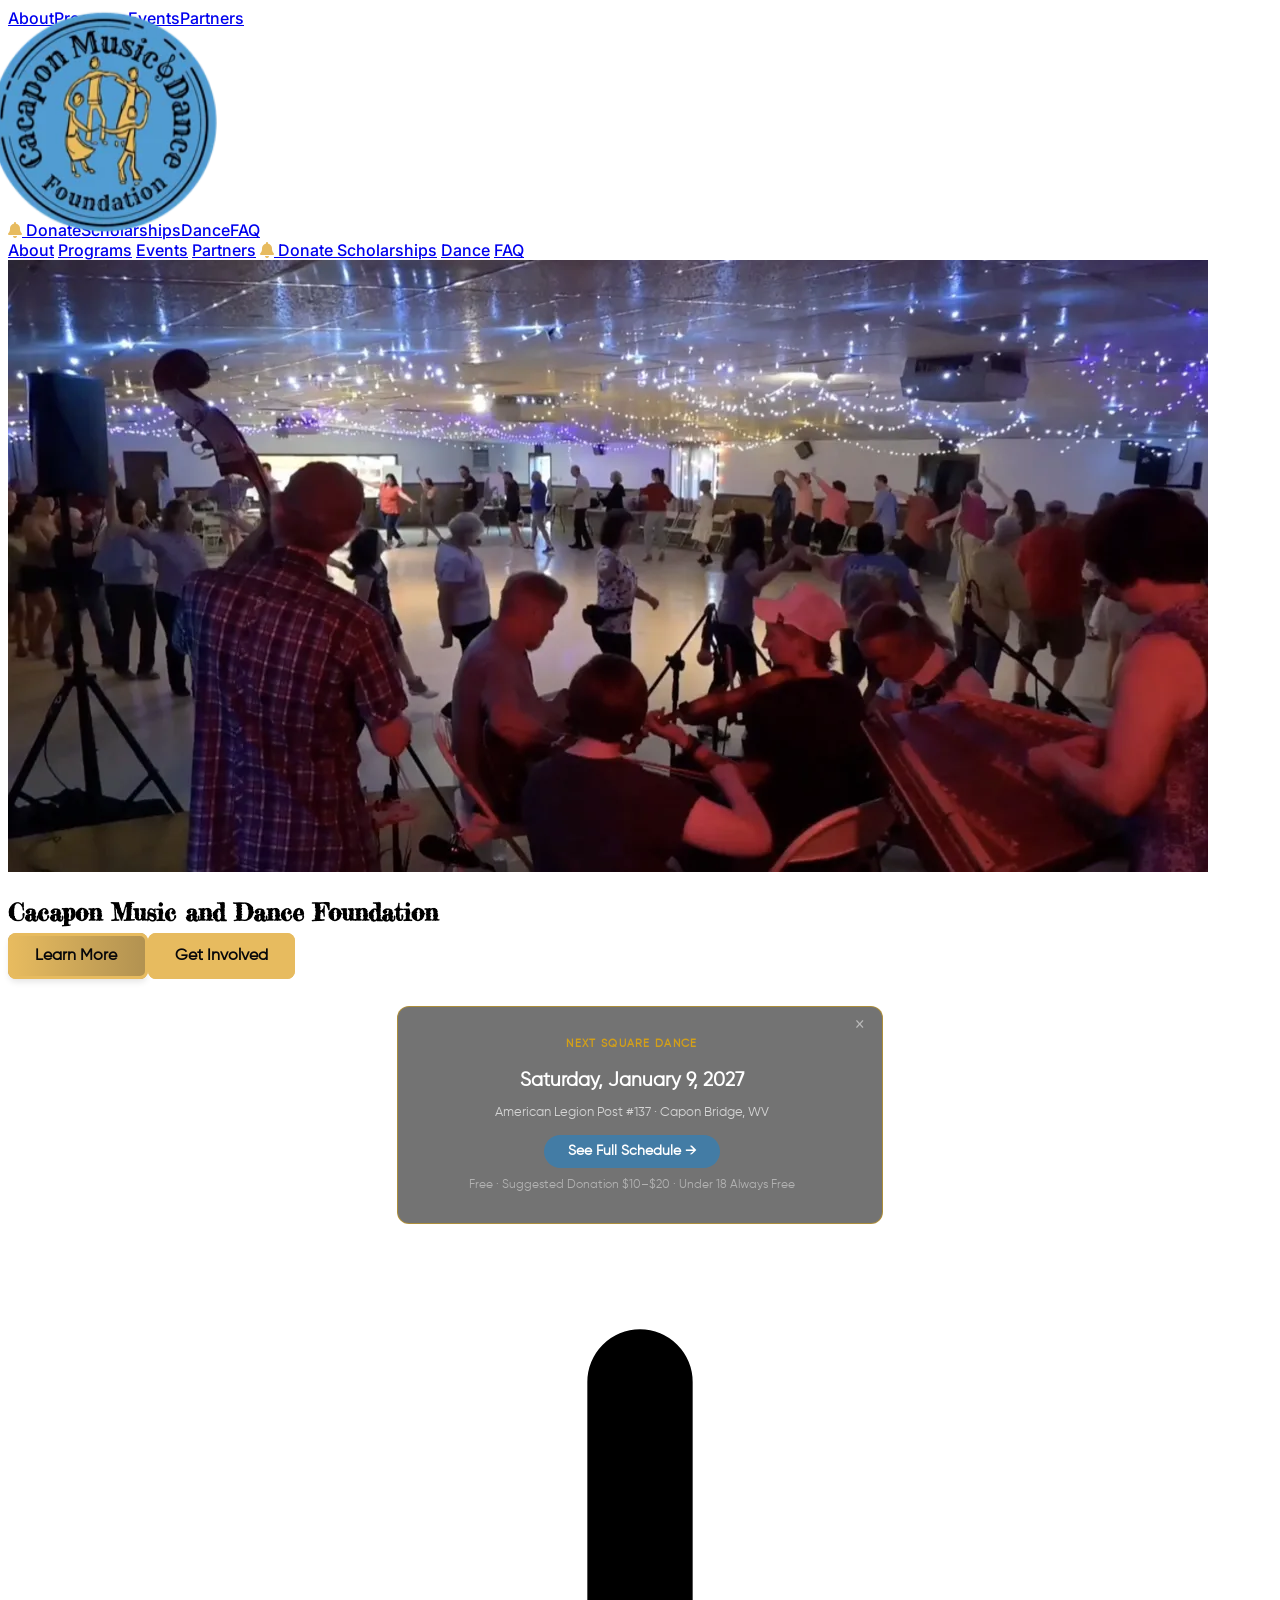
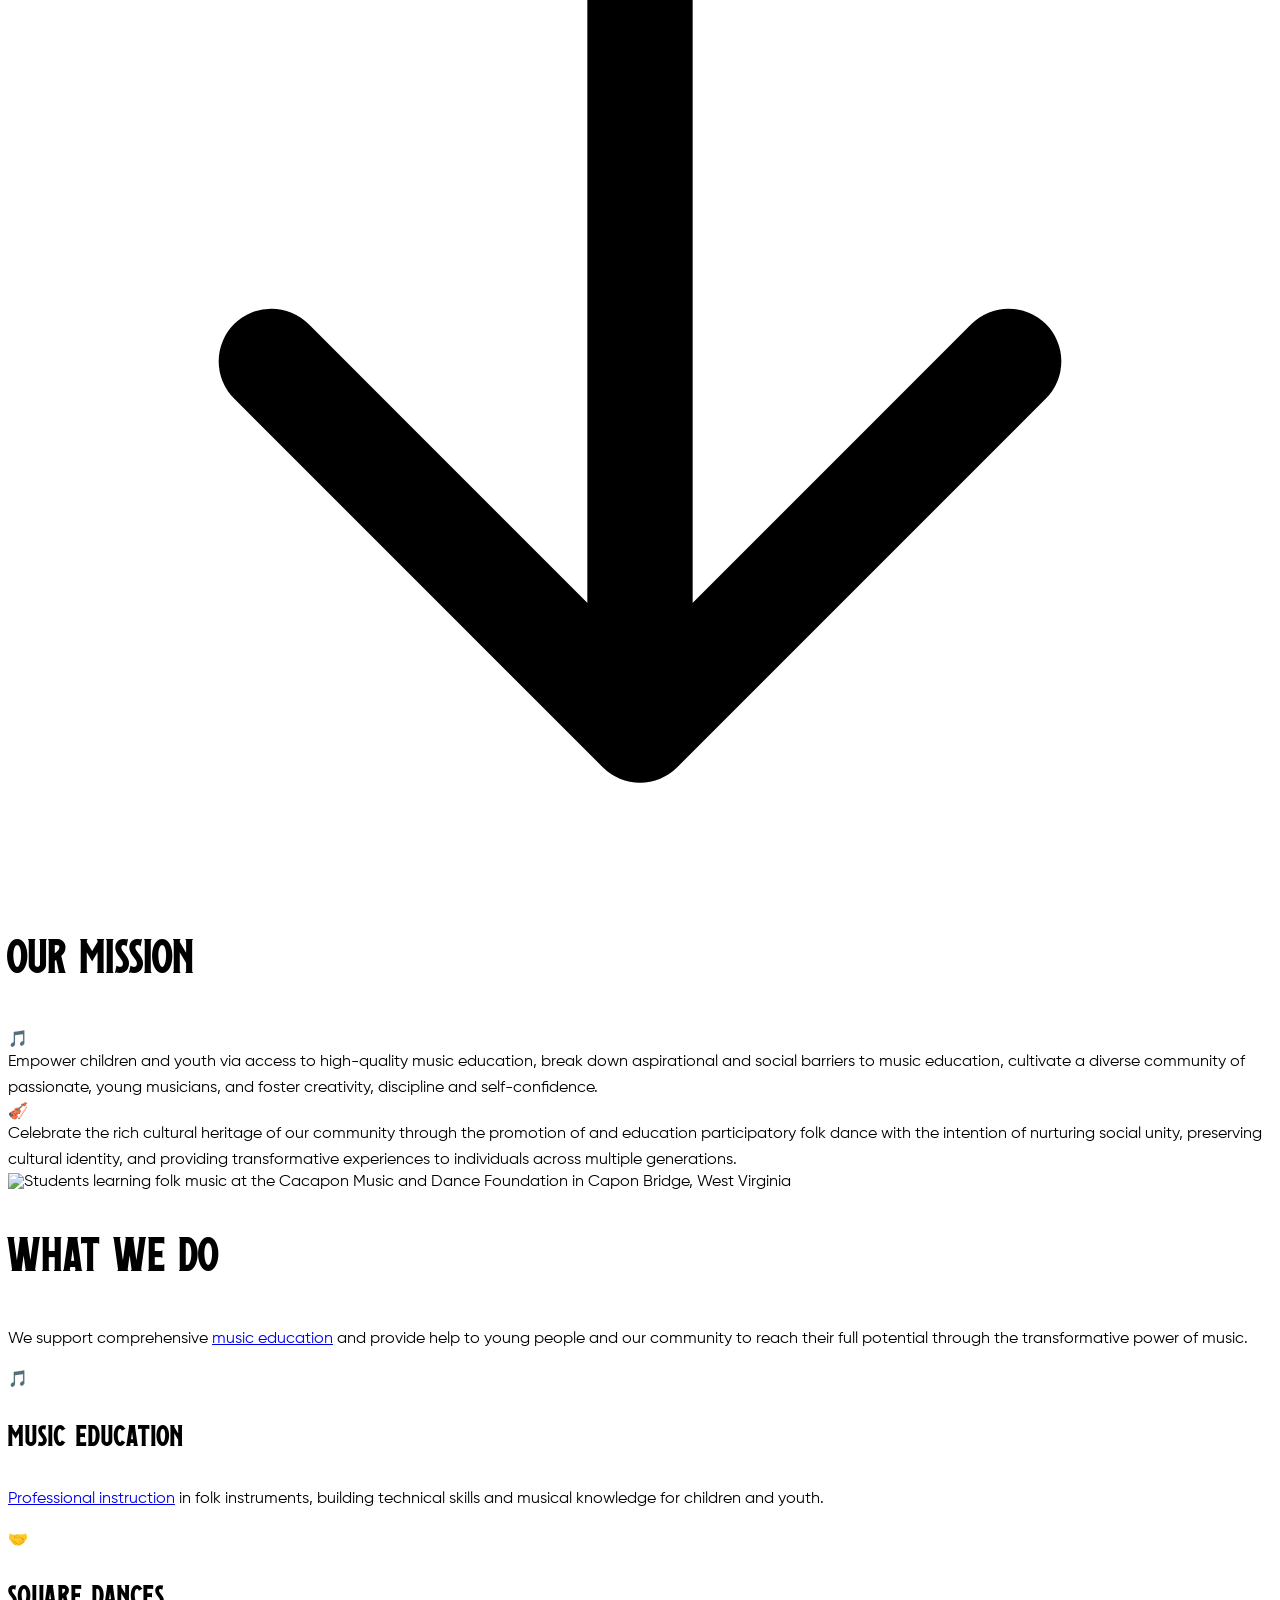
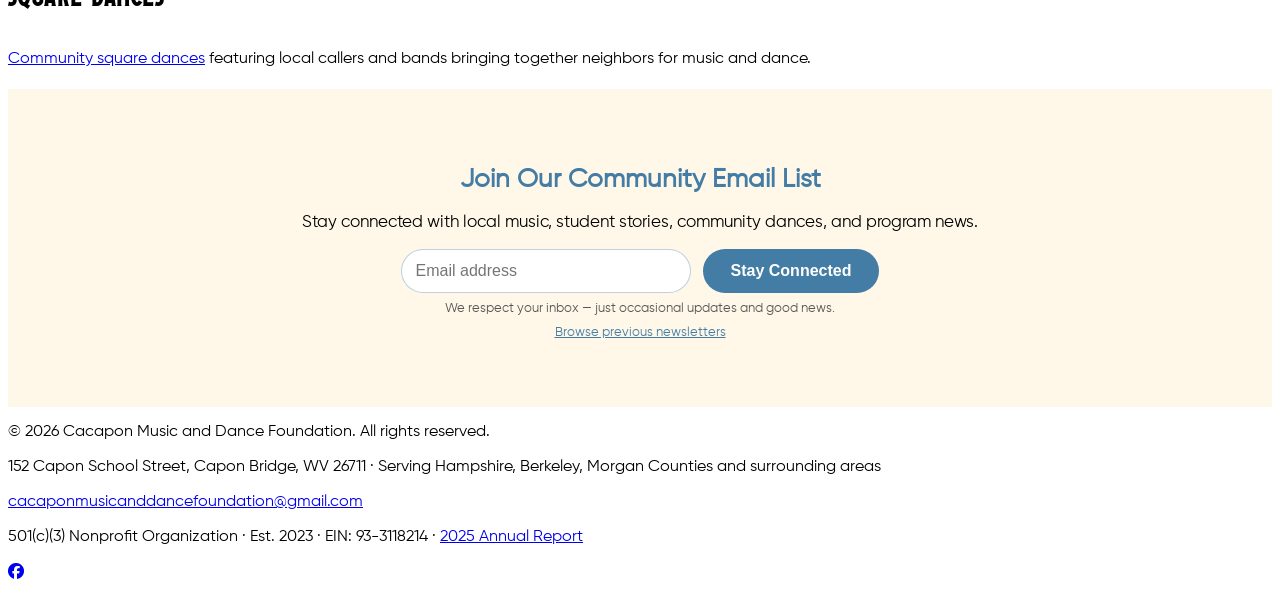
==== commit 69a6a674: "updated footer, dances, data-aware next dance announcement card" ====
--- a/index.html
+++ b/index.html
@@ -81,6 +81,7 @@
     </style>
 </head>
 <body class="scroll-smooth">
+
     <!-- Header with centered logo on black background -->
     <header class="bg-black fixed w-full top-0 z-50">
         <nav class="container mx-auto px-6 py-4 relative flex items-center justify-between">
@@ -162,6 +163,16 @@
                     <a href="donate.html" class="btn-cmdf-secondary text-lg px-8 py-4">
                         Get Involved
                     </a>
+                </div>
+
+                <!-- Next Dance Announcement -->
+                <div id="dance-announcement" style="display:none; margin-top:2.5rem; position:relative; max-width:420px; margin-left:auto; margin-right:auto; background:rgba(0,0,0,0.55); backdrop-filter:blur(6px); -webkit-backdrop-filter:blur(6px); border:1px solid rgba(212,160,23,0.6); border-radius:0.75rem; padding:1.25rem 2.5rem 1.25rem 1.5rem; text-align:center;">
+                    <button id="dance-announcement-close" aria-label="Dismiss" style="position:absolute; top:0.5rem; right:0.75rem; font-size:1.25rem; line-height:1; color:rgba(255,255,255,0.5); background:none; border:none; cursor:pointer;">&times;</button>
+                    <p style="font-size:0.68rem; font-weight:700; letter-spacing:0.12em; text-transform:uppercase; color:#D4A017; margin-bottom:0.35rem;">Next Square Dance</p>
+                    <p id="dance-announcement-date" style="font-size:1.2rem; font-weight:700; color:#fff; margin-bottom:0.25rem; font-family:'Fredericka the Great', serif;"></p>
+                    <p style="font-size:0.8rem; color:rgba(255,255,255,0.7); margin-bottom:0.9rem;">American Legion Post #137 &middot; Capon Bridge, WV</p>
+                    <a href="dance.html" style="display:inline-block; background:#437CA5; color:#fff; font-size:0.85rem; font-weight:700; padding:0.5rem 1.5rem; border-radius:9999px; text-decoration:none;">See Full Schedule &rarr;</a>
+                    <p style="margin-top:0.6rem; font-size:0.72rem; color:rgba(255,255,255,0.45);">Free &middot; Suggested Donation $10–$20 &middot; Under 18 Always Free</p>
                 </div>
             </div>
         </div>
@@ -280,16 +291,16 @@
     <footer class="bg-black py-6">
         <div class="container mx-auto px-6 text-center">
             <p class="text-white font-medium">
-                © 2025 Cacapon Music and Dance Foundation. All rights reserved.
+                © 2026 Cacapon Music and Dance Foundation. All rights reserved.
             </p>
             <p class="text-white/60 text-sm mt-1" style="font-family: 'Gilroy', sans-serif;">
-                152 Capon School Street, Capon Bridge, WV 26711 · Serving Hampshire County &amp; surrounding communities
+                152 Capon School Street, Capon Bridge, WV 26711 · Serving Hampshire, Berkeley, Morgan Counties and surrounding areas
             </p>
             <p class="text-white/60 text-sm mt-1" style="font-family: 'Gilroy', sans-serif;">
                 <a href="mailto:cacaponmusicanddancefoundation@gmail.com" class="text-gold hover:underline">cacaponmusicanddancefoundation@gmail.com</a>
             </p>
             <p class="text-white/60 text-sm mt-1" style="font-family: 'Gilroy', sans-serif;">
-                501(c)(3) Nonprofit Organization · EIN: 93-3118214 ·
+                501(c)(3) Nonprofit Organization · Est. 2023 · EIN: 93-3118214 ·
                 <a href="2025%20Annual%20Report.pdf" target="_blank" rel="noopener noreferrer" class="text-gold hover:underline">2025 Annual Report</a>
             </p>
             <div class="mt-4 flex justify-center">
@@ -306,5 +317,48 @@
     <!-- JavaScript -->
     <script src="assets/js/main.js" defer></script>
     <script src="assets/js/subscribe.js" defer></script>
+
+    <!-- Next Dance Announcement -->
+    <script>
+    (function () {
+        var SESSION_KEY = 'cmdf_dance_popup_seen';
+        if (sessionStorage.getItem(SESSION_KEY)) return;
+
+        var dances = [
+            { date: '2026-08-15', label: 'Saturday, August 15, 2026' },
+            { date: '2026-10-24', label: 'Saturday, October 24, 2026' },
+            { date: '2027-01-09', label: 'Saturday, January 9, 2027' },
+            { date: '2027-03-27', label: 'Saturday, March 27, 2027' },
+            { date: '2027-05-01', label: 'Saturday, May 1, 2027' }
+        ];
+
+        function parseLocalDate(str) {
+            var p = str.split('-');
+            return new Date(parseInt(p[0]), parseInt(p[1]) - 1, parseInt(p[2]));
+        }
+
+        var today = new Date();
+        today.setHours(0, 0, 0, 0);
+
+        var next = null;
+        for (var i = 0; i < dances.length; i++) {
+            if (parseLocalDate(dances[i].date) >= today) { next = dances[i]; break; }
+        }
+        if (!next) return;
+
+        var ann = document.getElementById('dance-announcement');
+        document.getElementById('dance-announcement-date').textContent = next.label;
+
+        setTimeout(function () { ann.style.display = 'block'; }, 700);
+
+        function dismiss() {
+            ann.style.display = 'none';
+            sessionStorage.setItem(SESSION_KEY, '1');
+        }
+
+        document.getElementById('dance-announcement-close').addEventListener('click', dismiss);
+        document.addEventListener('keydown', function (e) { if (e.key === 'Escape') dismiss(); });
+    }());
+    </script>
 </body>
 </html>
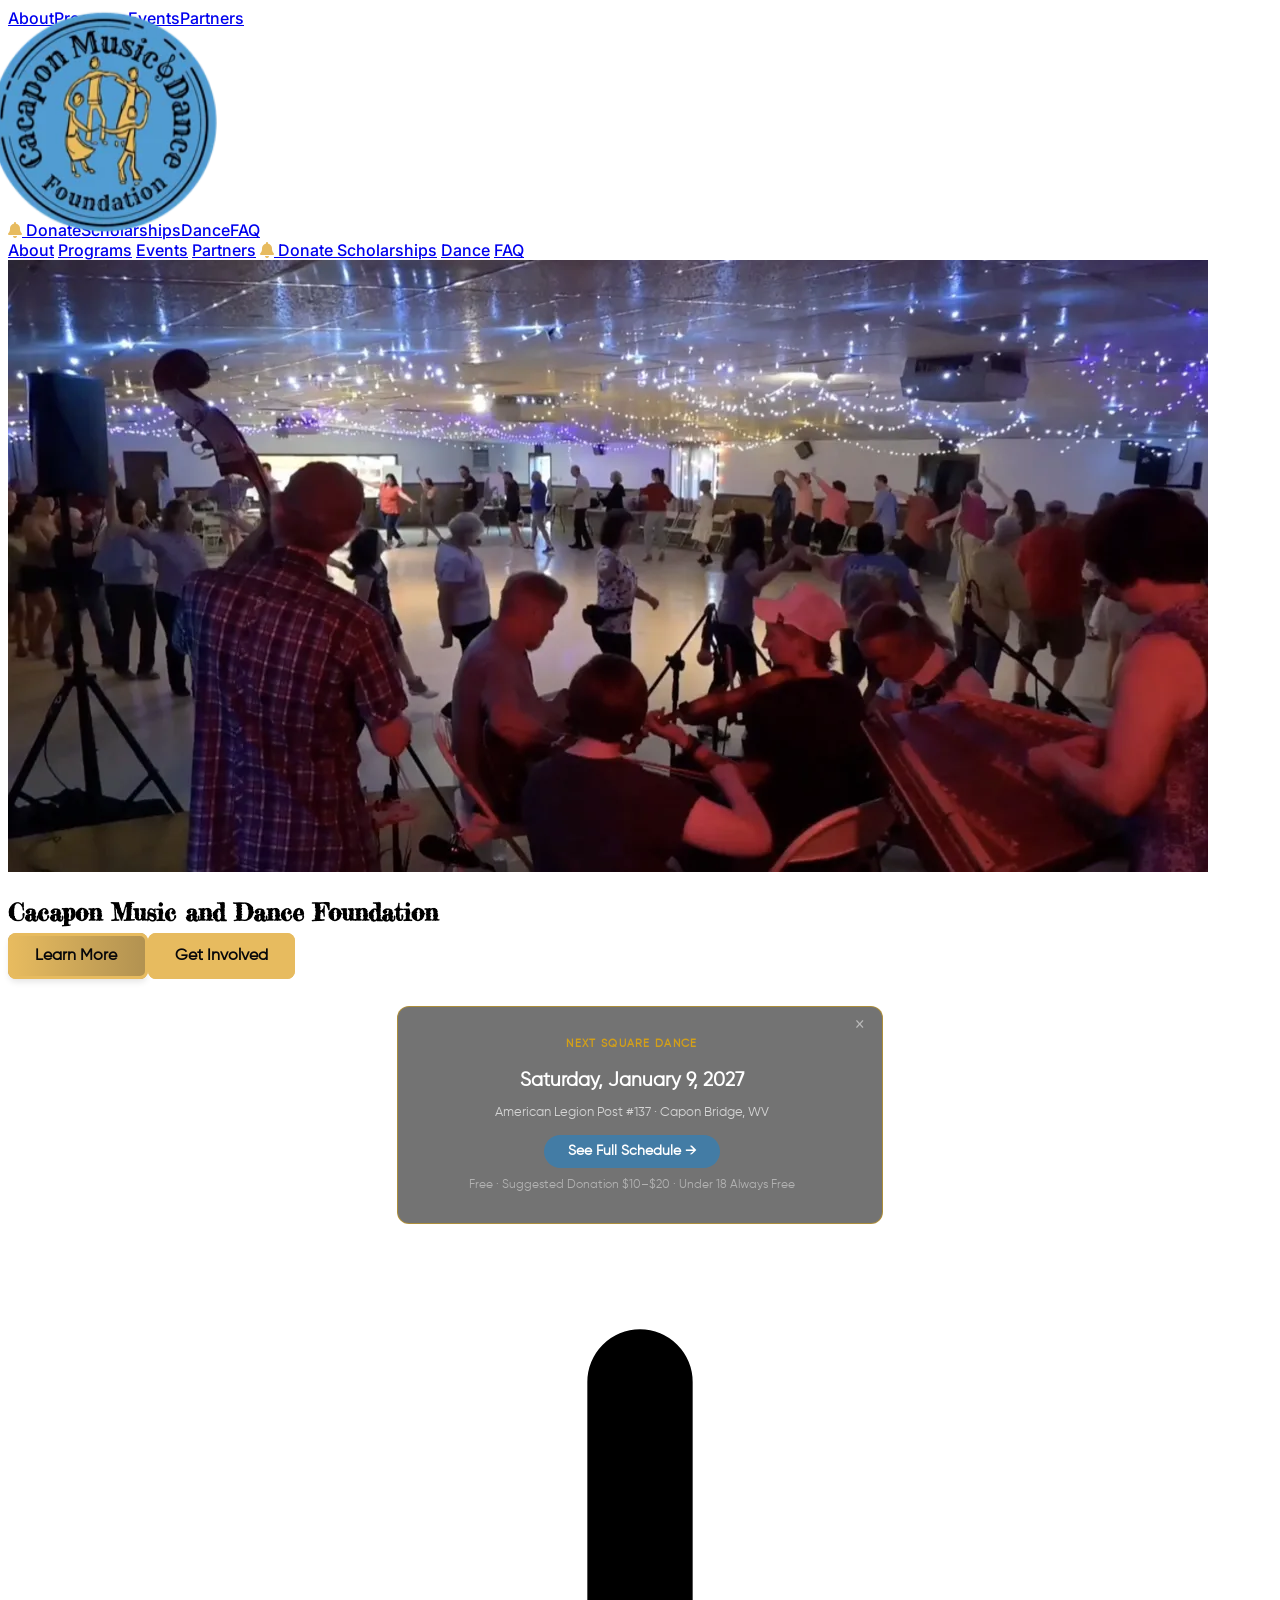
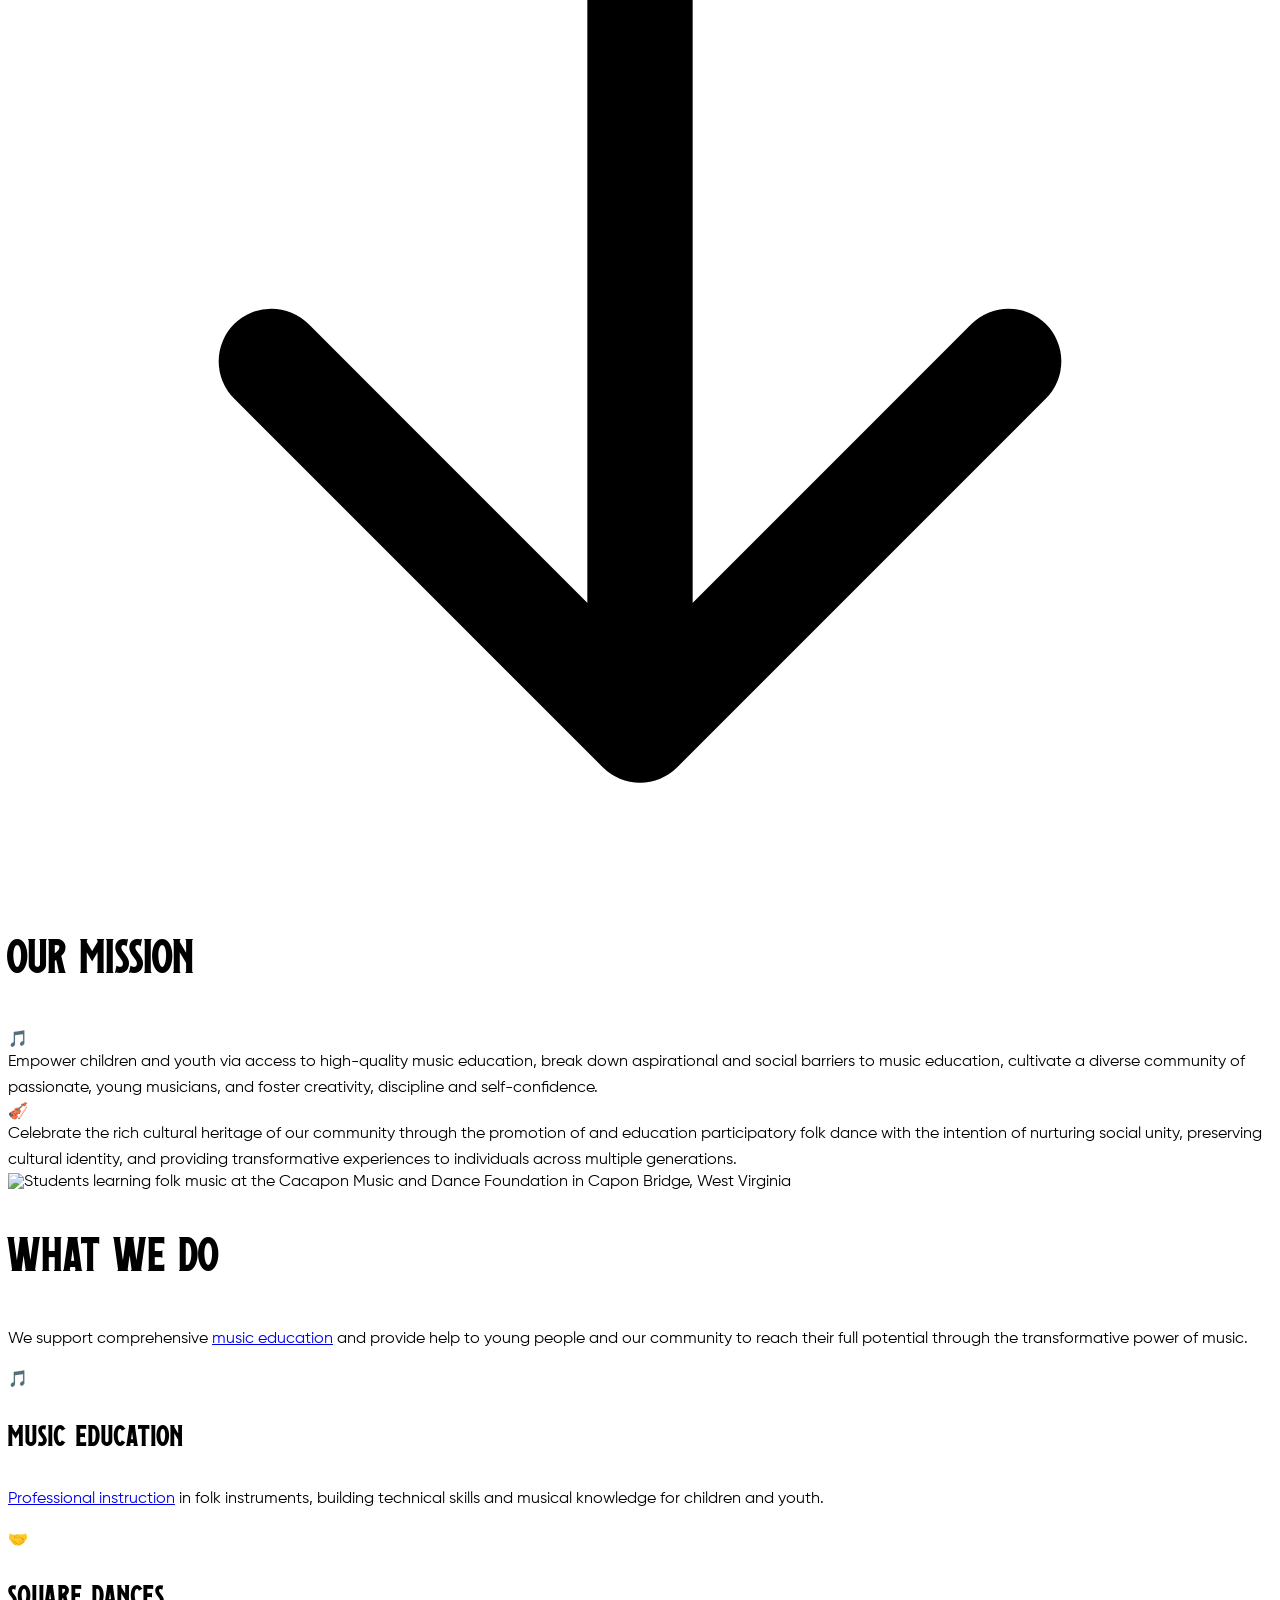
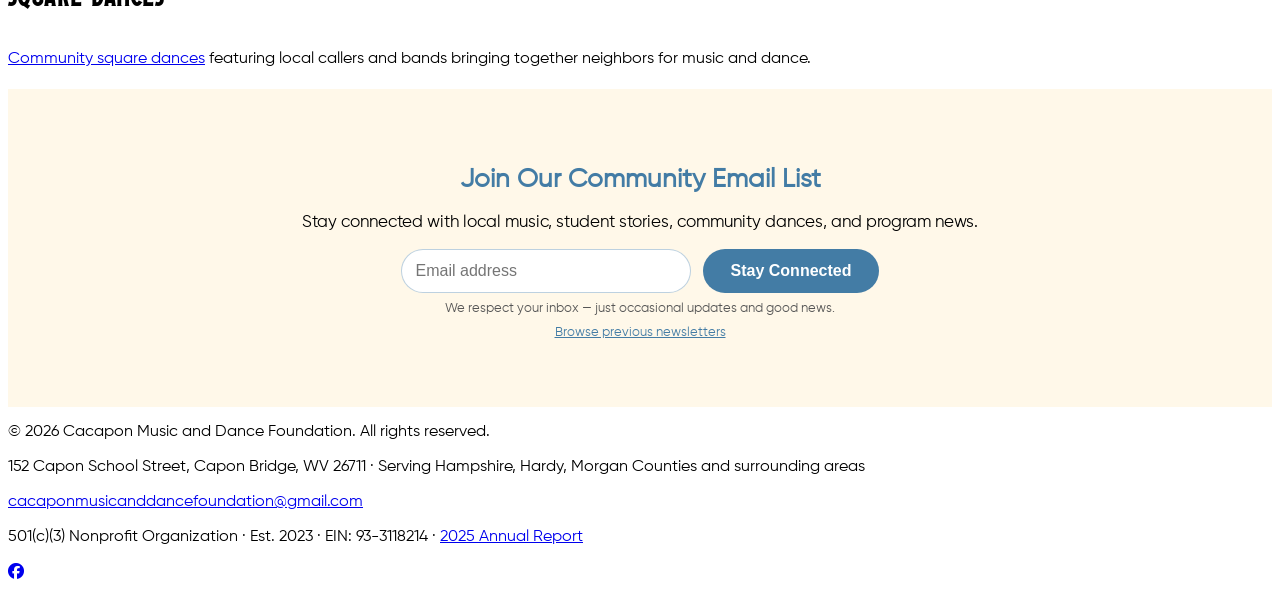
==== commit 457b91db: "Update footer service area to Hampshire, Hardy, Morgan Counties Replace Berkeley with Hardy in the "" ====
--- a/index.html
+++ b/index.html
@@ -294,7 +294,7 @@
                 © 2026 Cacapon Music and Dance Foundation. All rights reserved.
             </p>
             <p class="text-white/60 text-sm mt-1" style="font-family: 'Gilroy', sans-serif;">
-                152 Capon School Street, Capon Bridge, WV 26711 · Serving Hampshire, Berkeley, Morgan Counties and surrounding areas
+                152 Capon School Street, Capon Bridge, WV 26711 · Serving Hampshire, Hardy, Morgan Counties and surrounding areas
             </p>
             <p class="text-white/60 text-sm mt-1" style="font-family: 'Gilroy', sans-serif;">
                 <a href="mailto:cacaponmusicanddancefoundation@gmail.com" class="text-gold hover:underline">cacaponmusicanddancefoundation@gmail.com</a>
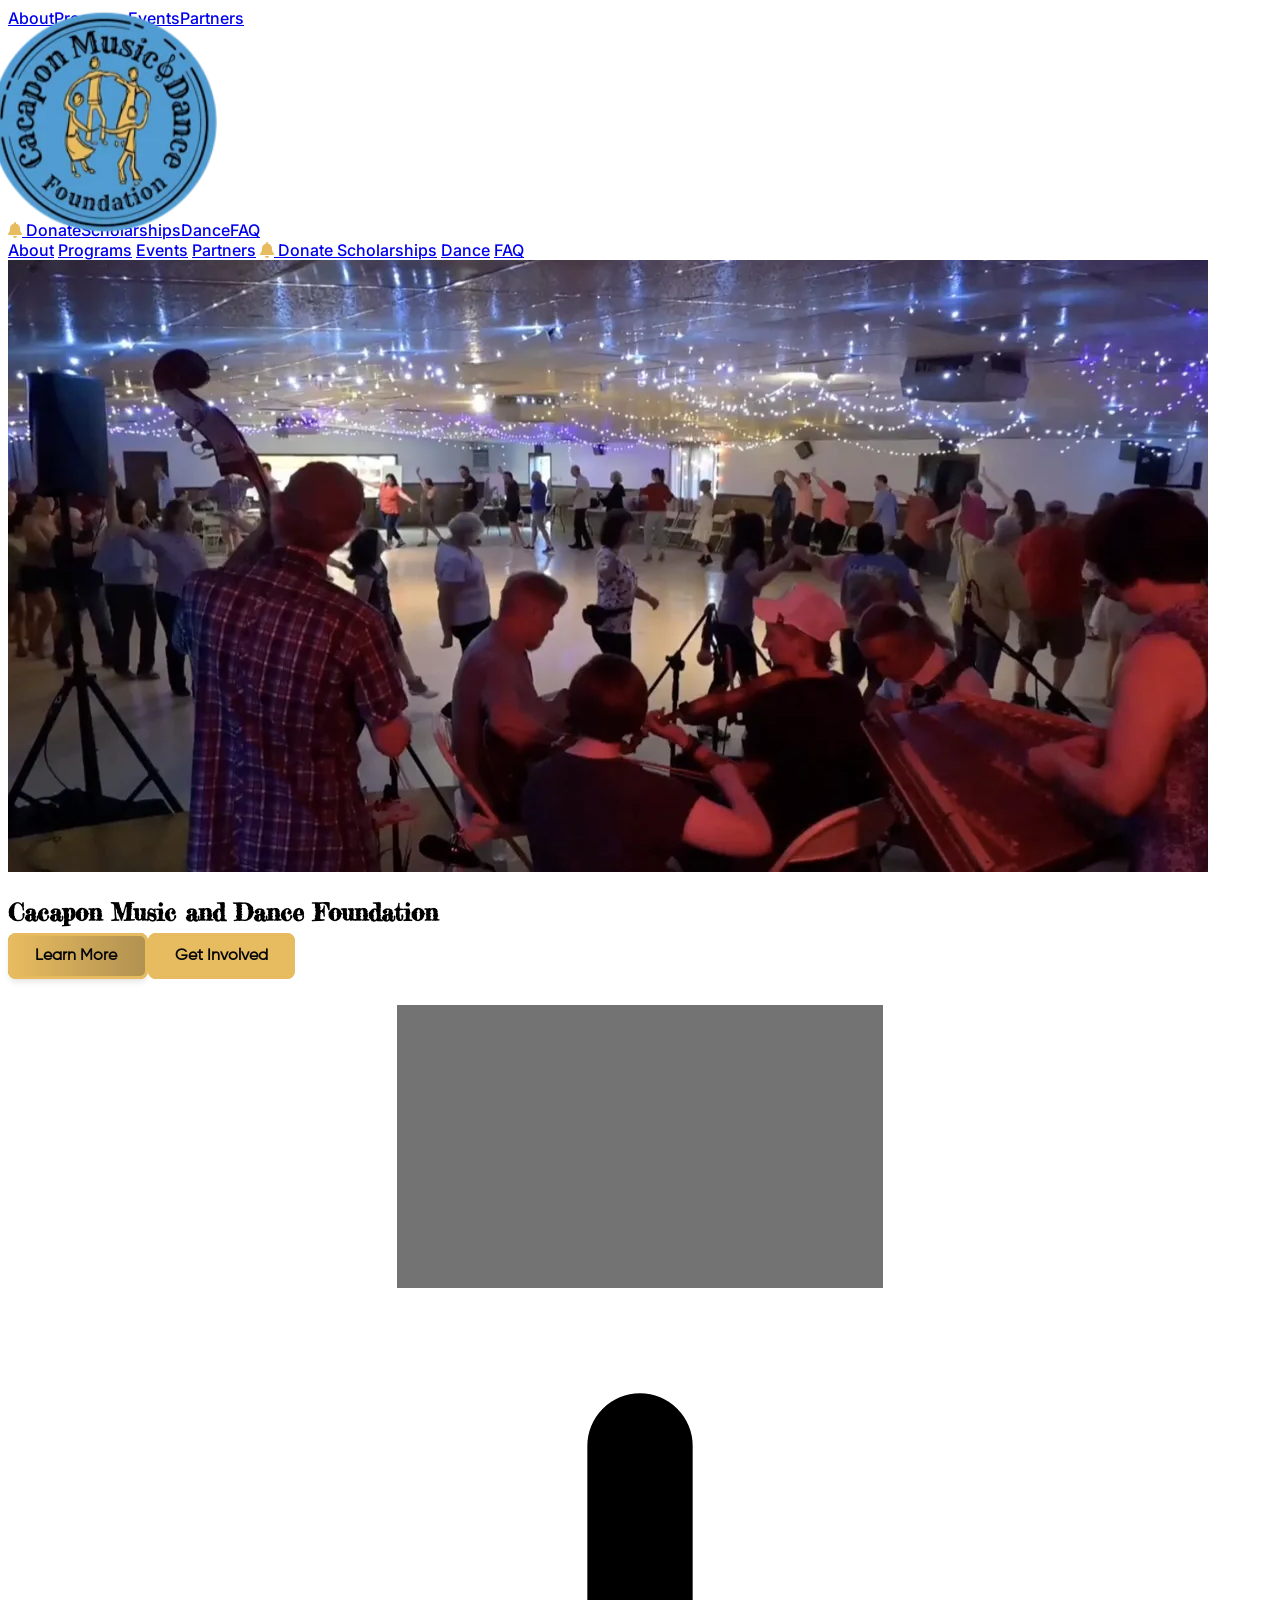
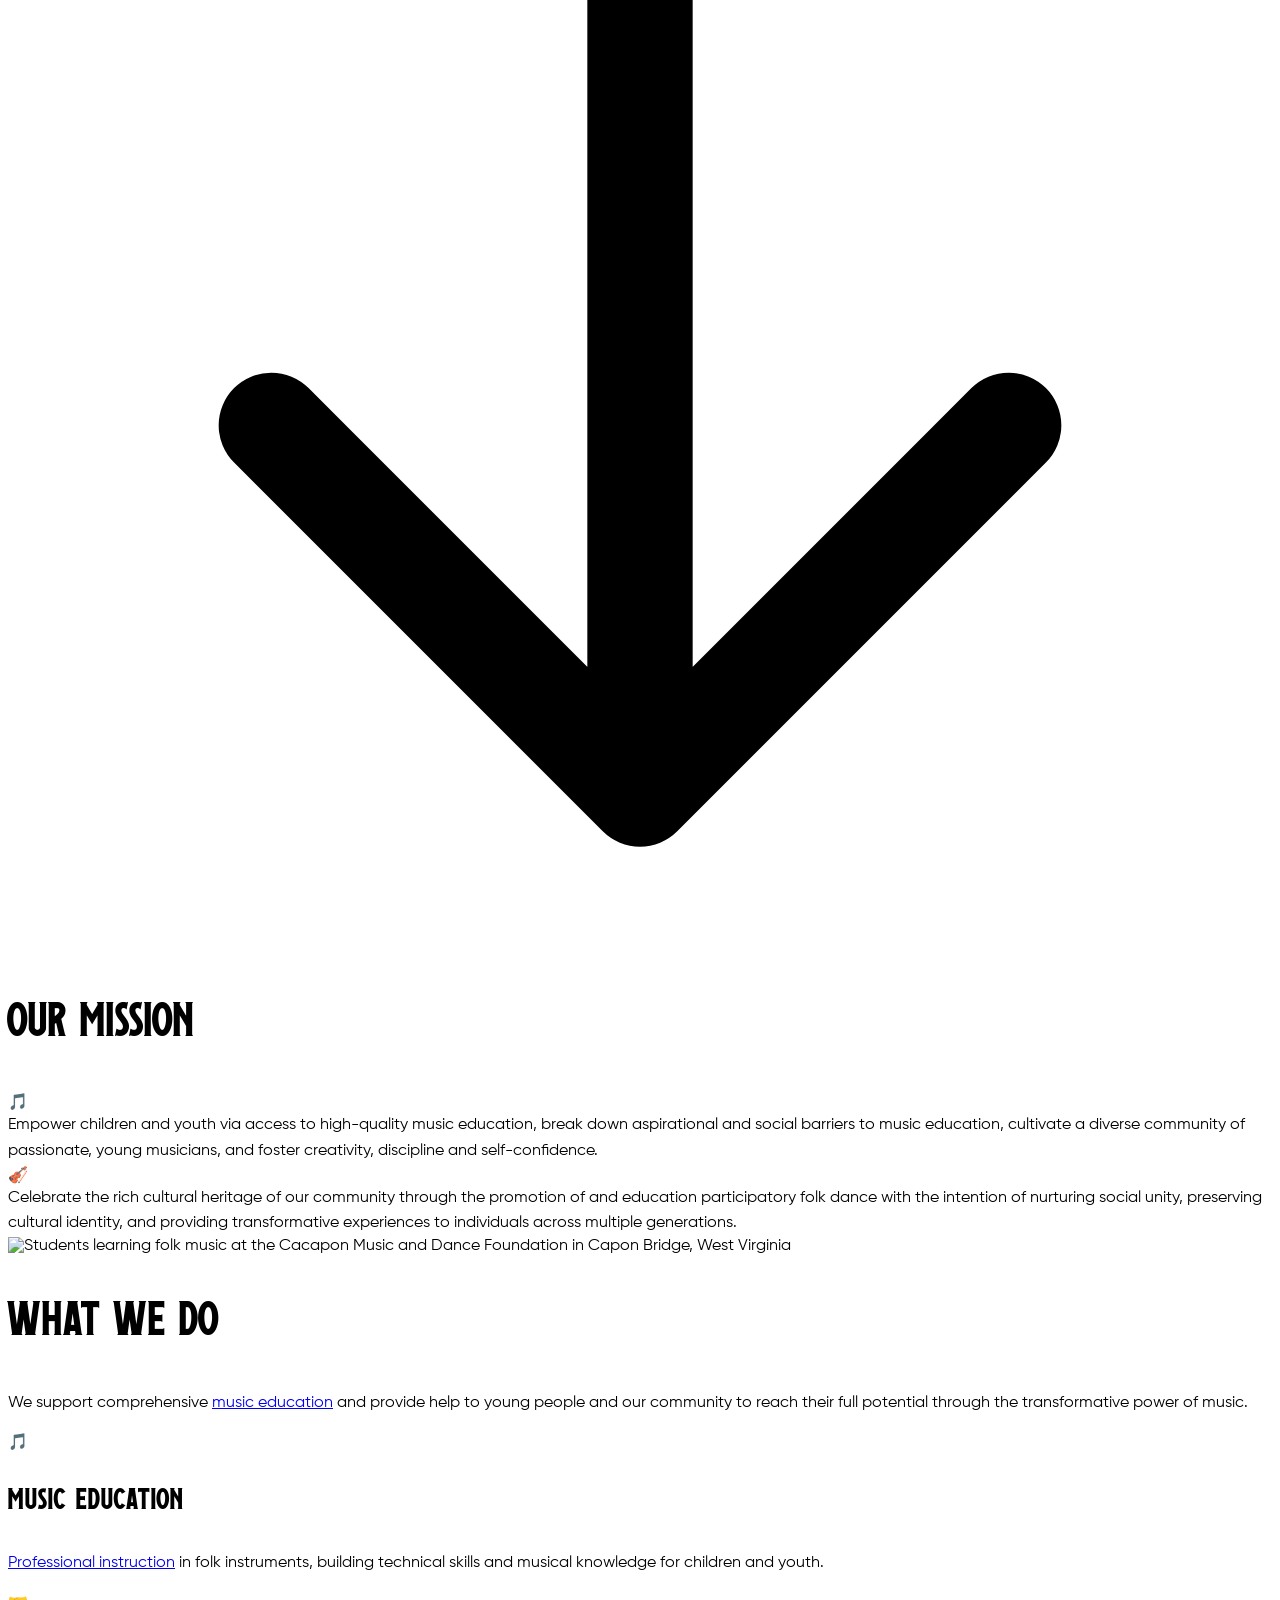
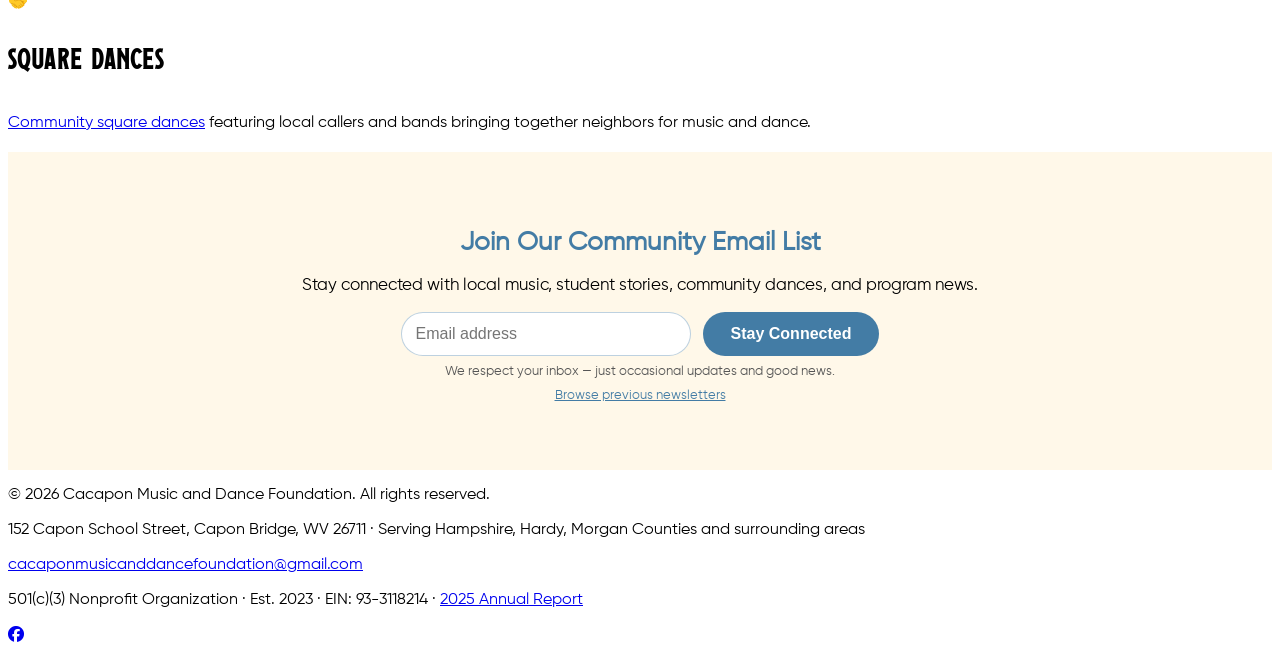
==== commit 8cfe2e8d: "add content to help businesses donate on donate.html; adjust banner for the workshop this week" ====
--- a/index.html
+++ b/index.html
@@ -171,6 +171,7 @@
                     <p style="font-size:0.68rem; font-weight:700; letter-spacing:0.12em; text-transform:uppercase; color:#D4A017; margin-bottom:0.35rem;">Next Square Dance</p>
                     <p id="dance-announcement-date" style="font-size:1.2rem; font-weight:700; color:#fff; margin-bottom:0.25rem; font-family:'Fredericka the Great', serif;"></p>
                     <p style="font-size:0.8rem; color:rgba(255,255,255,0.7); margin-bottom:0.9rem;">American Legion Post #137 &middot; Capon Bridge, WV</p>
+                    <p id="dance-announcement-workshop" style="font-size:0.8rem; color:#D4A017; margin-bottom:0.9rem; display:none;"><strong>✦ 3:00–4:30 PM Workshop ✦</strong><br><span id="dance-announcement-workshop-leader" style="color:rgba(255,255,255,0.8);"></span><br><span style="color:rgba(255,255,255,0.8);">All levels of Old Time musicians welcome</span></p>
                     <a href="dance.html" style="display:inline-block; background:#437CA5; color:#fff; font-size:0.85rem; font-weight:700; padding:0.5rem 1.5rem; border-radius:9999px; text-decoration:none;">See Full Schedule &rarr;</a>
                     <p style="margin-top:0.6rem; font-size:0.72rem; color:rgba(255,255,255,0.45);">Free &middot; Suggested Donation $10–$20 &middot; Under 18 Always Free</p>
                 </div>
@@ -325,11 +326,11 @@
         if (sessionStorage.getItem(SESSION_KEY)) return;
 
         var dances = [
-            { date: '2026-08-15', label: 'Saturday, August 15, 2026' },
-            { date: '2026-10-24', label: 'Saturday, October 24, 2026' },
-            { date: '2027-01-09', label: 'Saturday, January 9, 2027' },
-            { date: '2027-03-27', label: 'Saturday, March 27, 2027' },
-            { date: '2027-05-01', label: 'Saturday, May 1, 2027' }
+            { date: '2026-08-15', label: 'Saturday, August 15, 2026', workshop: 'with the William Brauneis Trio' },
+            { date: '2026-10-24', label: 'Saturday, October 24, 2026', workshop: 'with Joe Herrmann' },
+            { date: '2027-01-09', label: 'Saturday, January 9, 2027', workshop: 'with Adam Hurt &amp; Beth Hartness' },
+            { date: '2027-03-27', label: 'Saturday, March 27, 2027', workshop: 'with Rachel Eddy' },
+            { date: '2027-05-01', label: 'Saturday, May 1, 2027', workshop: 'with Dakota Karper' }
         ];
 
         function parseLocalDate(str) {
@@ -347,7 +348,13 @@
         if (!next) return;
 
         var ann = document.getElementById('dance-announcement');
+        var workshopEl = document.getElementById('dance-announcement-workshop');
         document.getElementById('dance-announcement-date').textContent = next.label;
+
+        if (next.workshop) {
+            document.getElementById('dance-announcement-workshop-leader').innerHTML = next.workshop;
+            workshopEl.style.display = 'block';
+        }
 
         setTimeout(function () { ann.style.display = 'block'; }, 700);
 
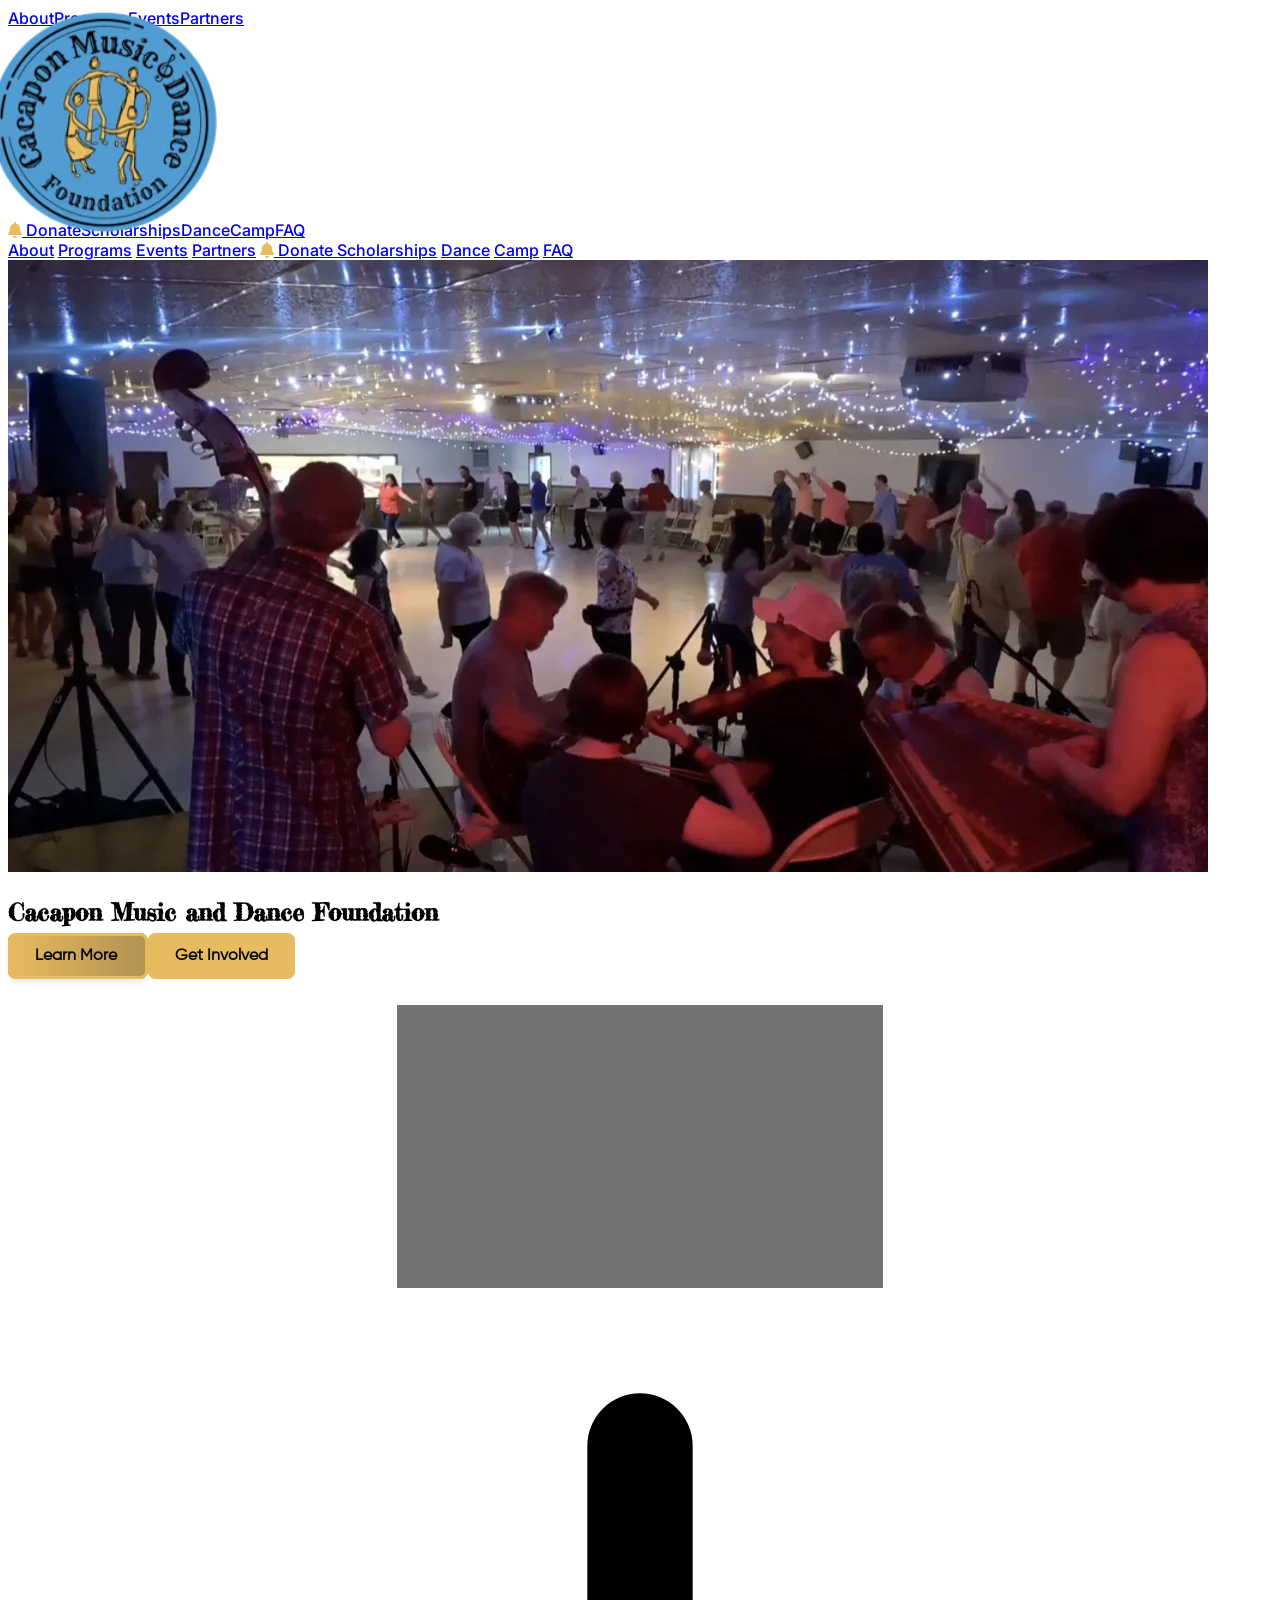
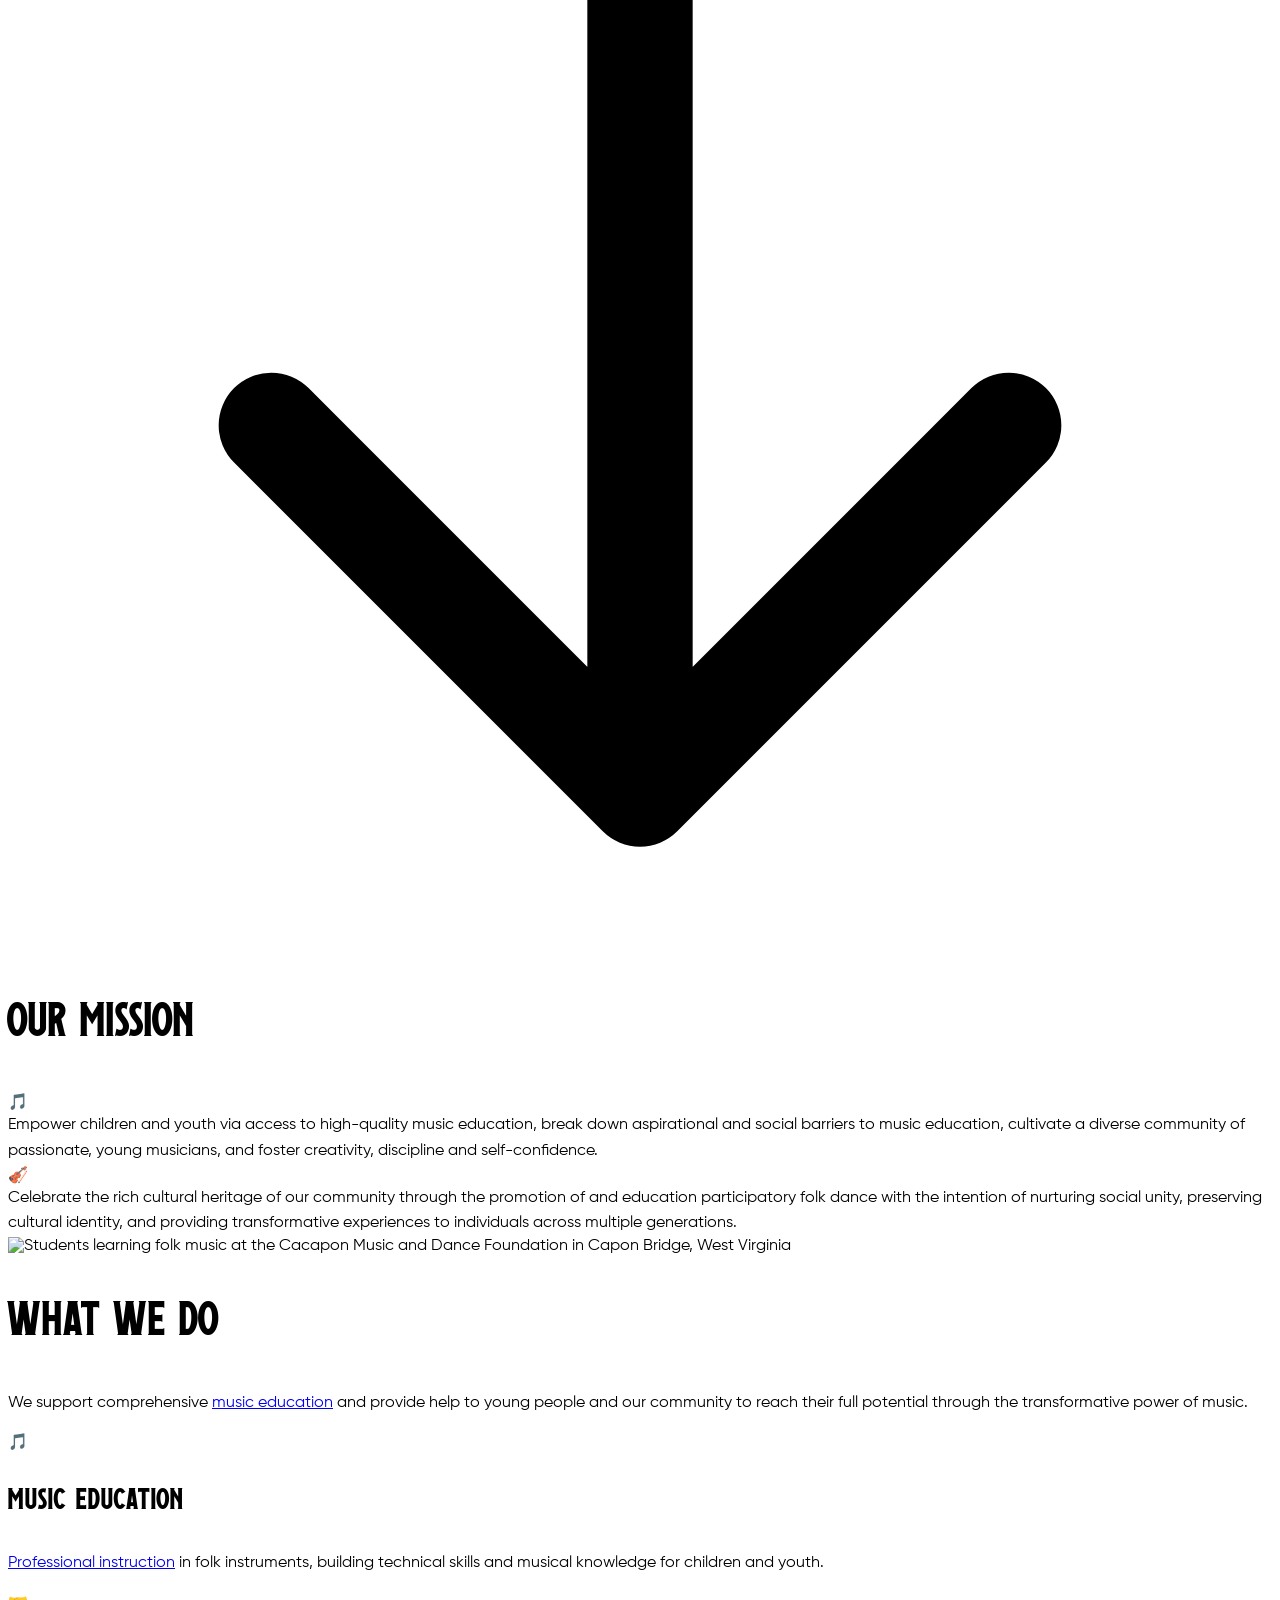
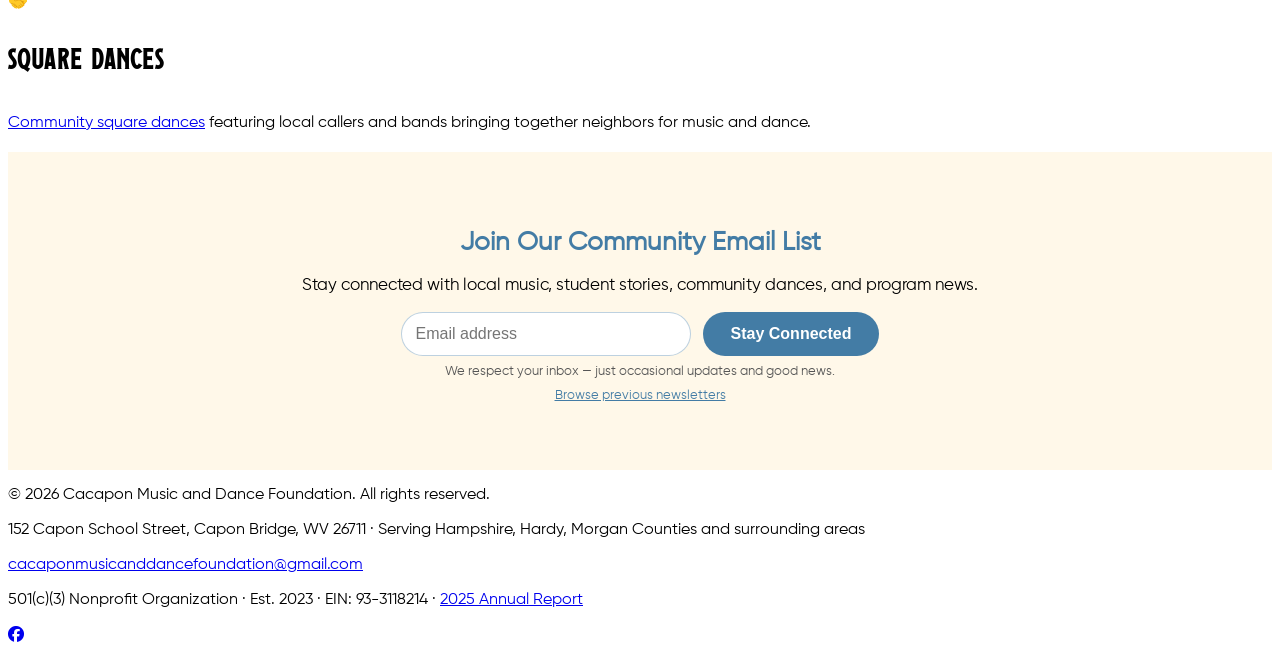
==== commit b1074722: "Add Camp link to site navigation Links the desktop and mobile nav on every page to the new Cacapon C" ====
--- a/index.html
+++ b/index.html
@@ -86,7 +86,7 @@
     <header class="bg-black fixed w-full top-0 z-50">
         <nav class="container mx-auto px-6 py-4 relative flex items-center justify-between">
             <!-- Left Nav (desktop) -->
-            <div class="hidden lg:flex items-center space-x-6 text-white">
+            <div class="hidden lg:flex items-center space-x-3 xl:space-x-6 text-white">
                 <a href="about.html" class="font-medium px-2 py-1 hover:text-gold transition-colors">About</a>
                 <a href="programs.html" class="font-medium px-2 py-1 hover:text-gold transition-colors">Programs</a>
                 <a href="events.html" class="font-medium px-2 py-1 hover:text-gold transition-colors">Events</a>
@@ -108,13 +108,14 @@
             </div>
 
             <!-- Right Nav (desktop) -->
-            <div class="hidden lg:flex items-center space-x-6 text-white">
+            <div class="hidden lg:flex items-center space-x-3 xl:space-x-6 text-white">
                 <a href="donate.html" class="font-medium px-2 py-1 hover:text-gold transition-colors flex items-center gap-2">
                     <i class="fas fa-bell text-sm text-gold bell-continuous"></i>
                     Donate
                 </a>
                 <a href="scholarships.html" class="font-medium px-2 py-1 hover:text-gold transition-colors">Scholarships</a>
                 <a href="dance.html" class="font-medium px-2 py-1 hover:text-gold transition-colors">Dance</a>
+                <a href="https://camp.cacaponmusicanddance.org/" class="font-medium px-2 py-1 hover:text-gold transition-colors">Camp</a>
                 <a href="faq.html" class="font-medium px-2 py-1 hover:text-gold transition-colors">FAQ</a>
             </div>
         </nav>
@@ -132,6 +133,7 @@
                 </a>
                 <a href="contact.html#scholarships" class="block text-white hover:text-gold font-medium">Scholarships</a>
                 <a href="dance.html" class="block text-white hover:text-gold font-medium">Dance</a>
+                <a href="https://camp.cacaponmusicanddance.org/" class="block text-white hover:text-gold font-medium">Camp</a>
                 <a href="faq.html" class="block text-white hover:text-gold font-medium">FAQ</a>
             </div>
         </div>
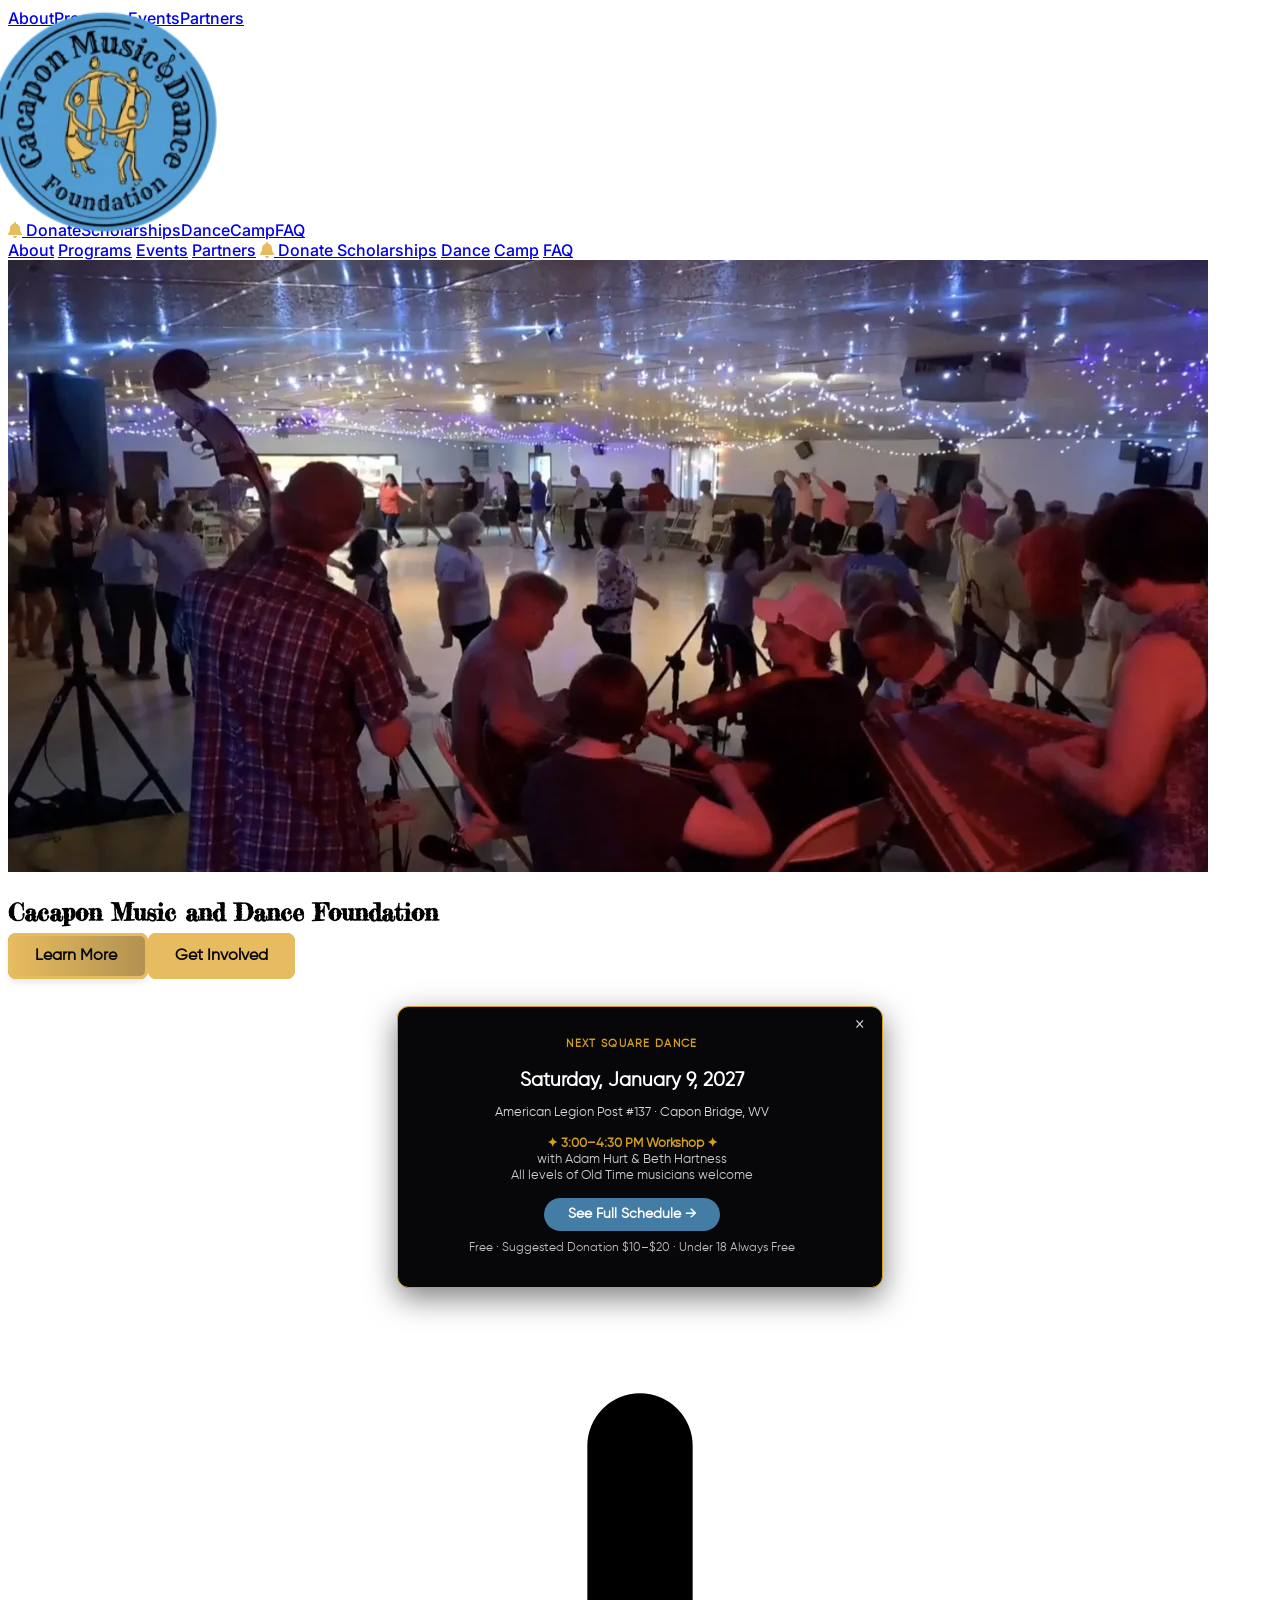
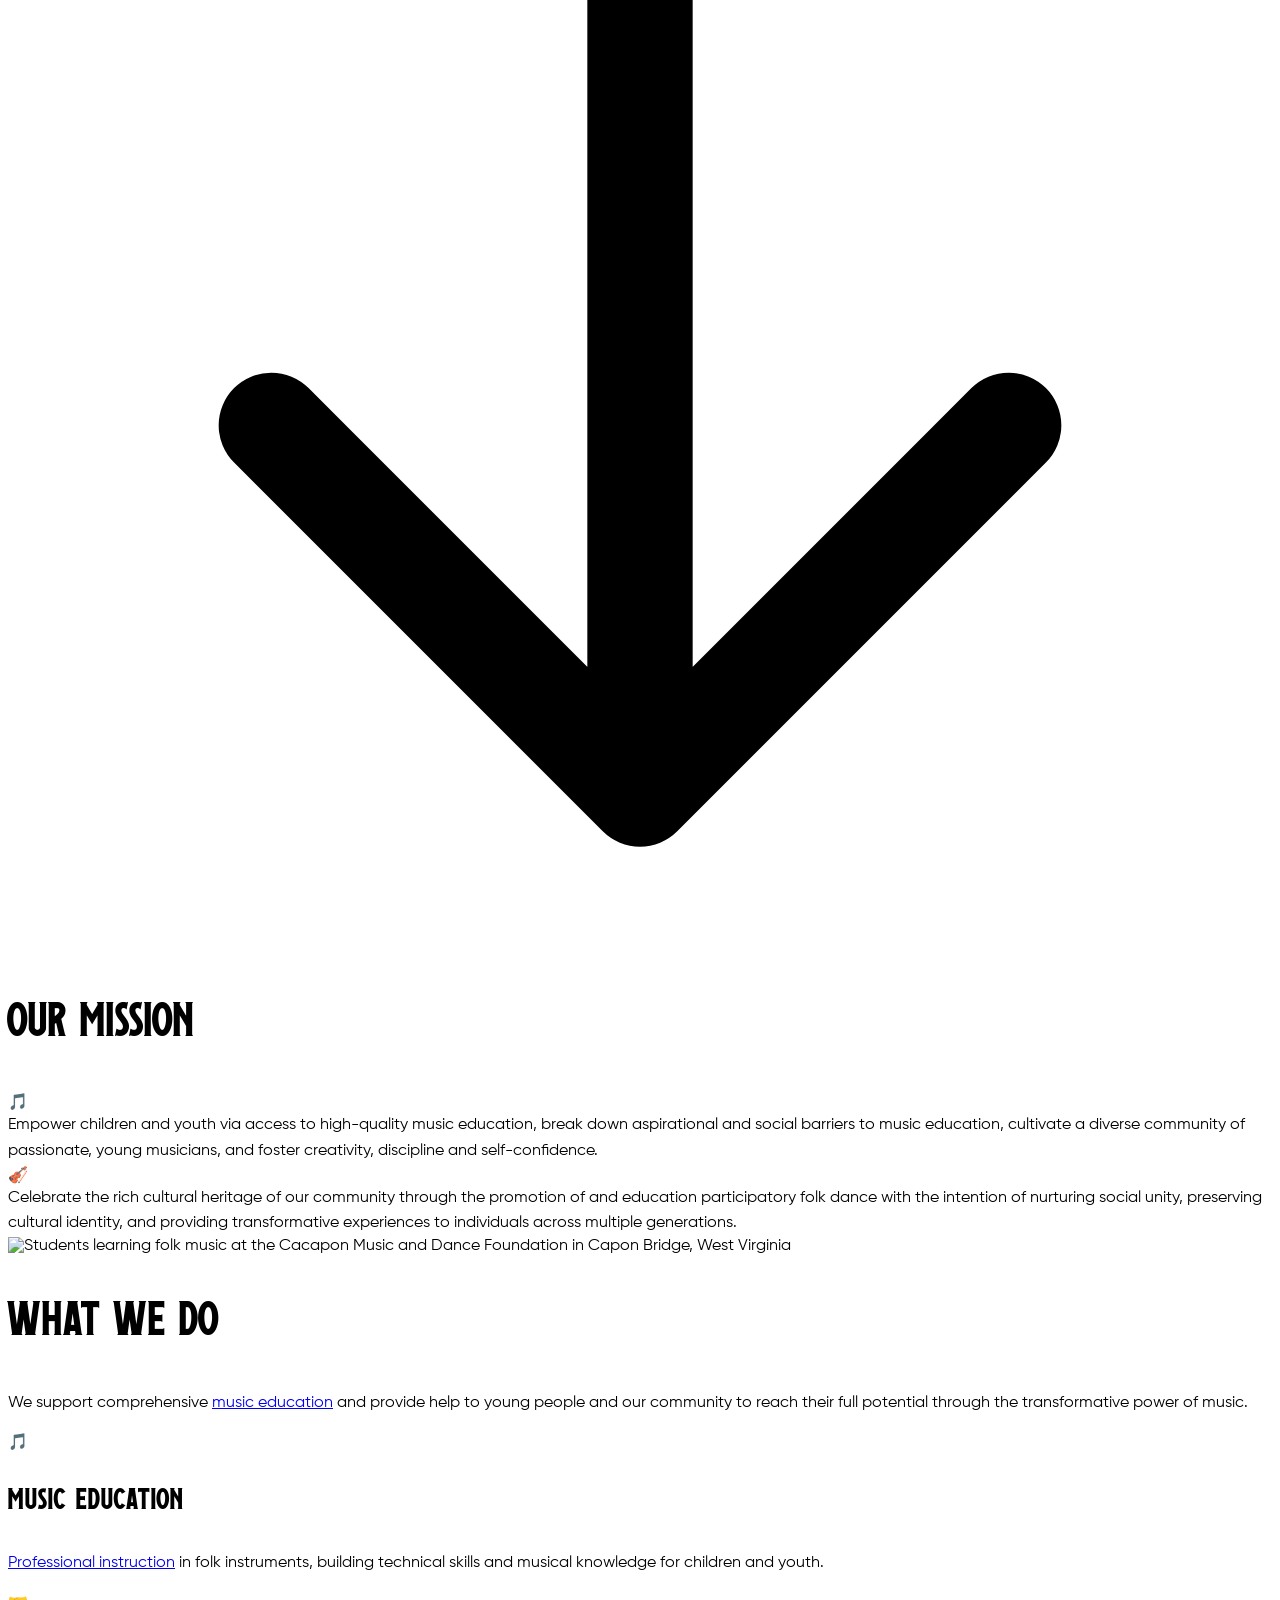
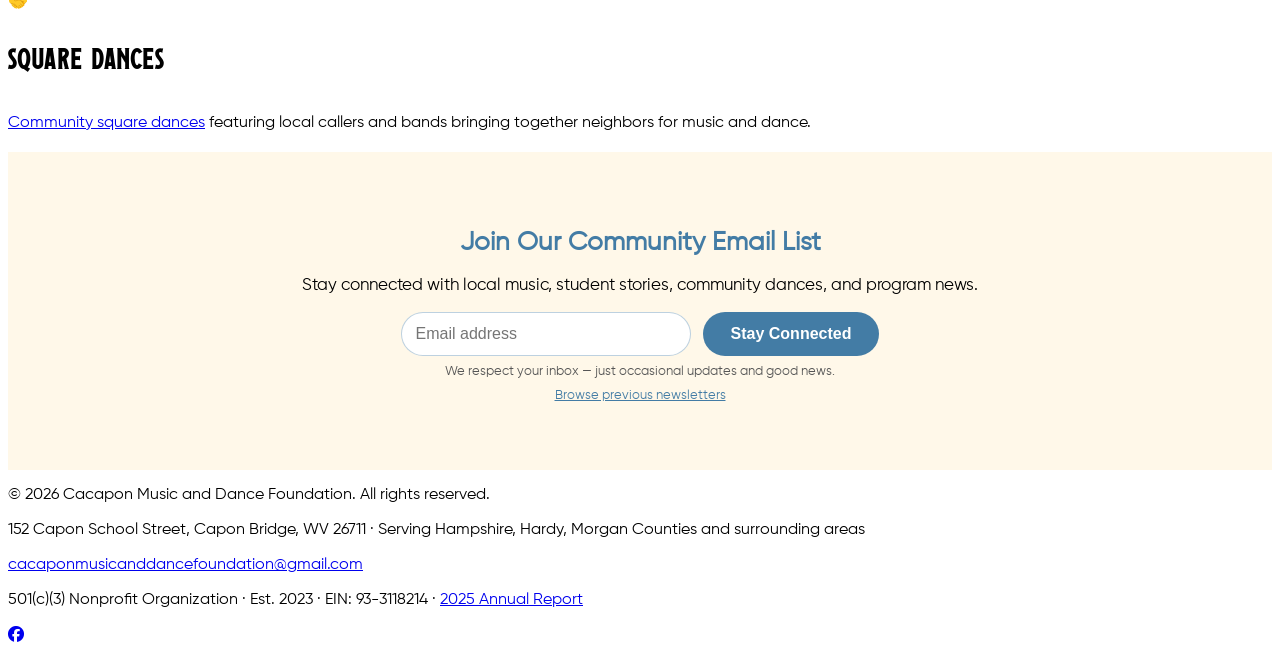
==== commit 1bd6a431: "Make the next-dance announcement box opaque The homepage announcement used a 55% transparent backgro" ====
--- a/index.html
+++ b/index.html
@@ -168,14 +168,14 @@
                 </div>
 
                 <!-- Next Dance Announcement -->
-                <div id="dance-announcement" style="display:none; margin-top:2.5rem; position:relative; max-width:420px; margin-left:auto; margin-right:auto; background:rgba(0,0,0,0.55); backdrop-filter:blur(6px); -webkit-backdrop-filter:blur(6px); border:1px solid rgba(212,160,23,0.6); border-radius:0.75rem; padding:1.25rem 2.5rem 1.25rem 1.5rem; text-align:center;">
-                    <button id="dance-announcement-close" aria-label="Dismiss" style="position:absolute; top:0.5rem; right:0.75rem; font-size:1.25rem; line-height:1; color:rgba(255,255,255,0.5); background:none; border:none; cursor:pointer;">&times;</button>
+                <div id="dance-announcement" style="display:none; margin-top:2.5rem; position:relative; max-width:420px; margin-left:auto; margin-right:auto; background:#07070A; border:1px solid #D4A017; box-shadow:0 10px 30px rgba(0,0,0,0.5); border-radius:0.75rem; padding:1.25rem 2.5rem 1.25rem 1.5rem; text-align:center;">
+                    <button id="dance-announcement-close" aria-label="Dismiss" style="position:absolute; top:0.5rem; right:0.75rem; font-size:1.25rem; line-height:1; color:rgba(255,255,255,0.8); background:none; border:none; cursor:pointer;">&times;</button>
                     <p style="font-size:0.68rem; font-weight:700; letter-spacing:0.12em; text-transform:uppercase; color:#D4A017; margin-bottom:0.35rem;">Next Square Dance</p>
                     <p id="dance-announcement-date" style="font-size:1.2rem; font-weight:700; color:#fff; margin-bottom:0.25rem; font-family:'Fredericka the Great', serif;"></p>
-                    <p style="font-size:0.8rem; color:rgba(255,255,255,0.7); margin-bottom:0.9rem;">American Legion Post #137 &middot; Capon Bridge, WV</p>
+                    <p style="font-size:0.8rem; color:rgba(255,255,255,0.85); margin-bottom:0.9rem;">American Legion Post #137 &middot; Capon Bridge, WV</p>
                     <p id="dance-announcement-workshop" style="font-size:0.8rem; color:#D4A017; margin-bottom:0.9rem; display:none;"><strong>✦ 3:00–4:30 PM Workshop ✦</strong><br><span id="dance-announcement-workshop-leader" style="color:rgba(255,255,255,0.8);"></span><br><span style="color:rgba(255,255,255,0.8);">All levels of Old Time musicians welcome</span></p>
                     <a href="dance.html" style="display:inline-block; background:#437CA5; color:#fff; font-size:0.85rem; font-weight:700; padding:0.5rem 1.5rem; border-radius:9999px; text-decoration:none;">See Full Schedule &rarr;</a>
-                    <p style="margin-top:0.6rem; font-size:0.72rem; color:rgba(255,255,255,0.45);">Free &middot; Suggested Donation $10–$20 &middot; Under 18 Always Free</p>
+                    <p style="margin-top:0.6rem; font-size:0.72rem; color:rgba(255,255,255,0.75);">Free &middot; Suggested Donation $10–$20 &middot; Under 18 Always Free</p>
                 </div>
             </div>
         </div>
